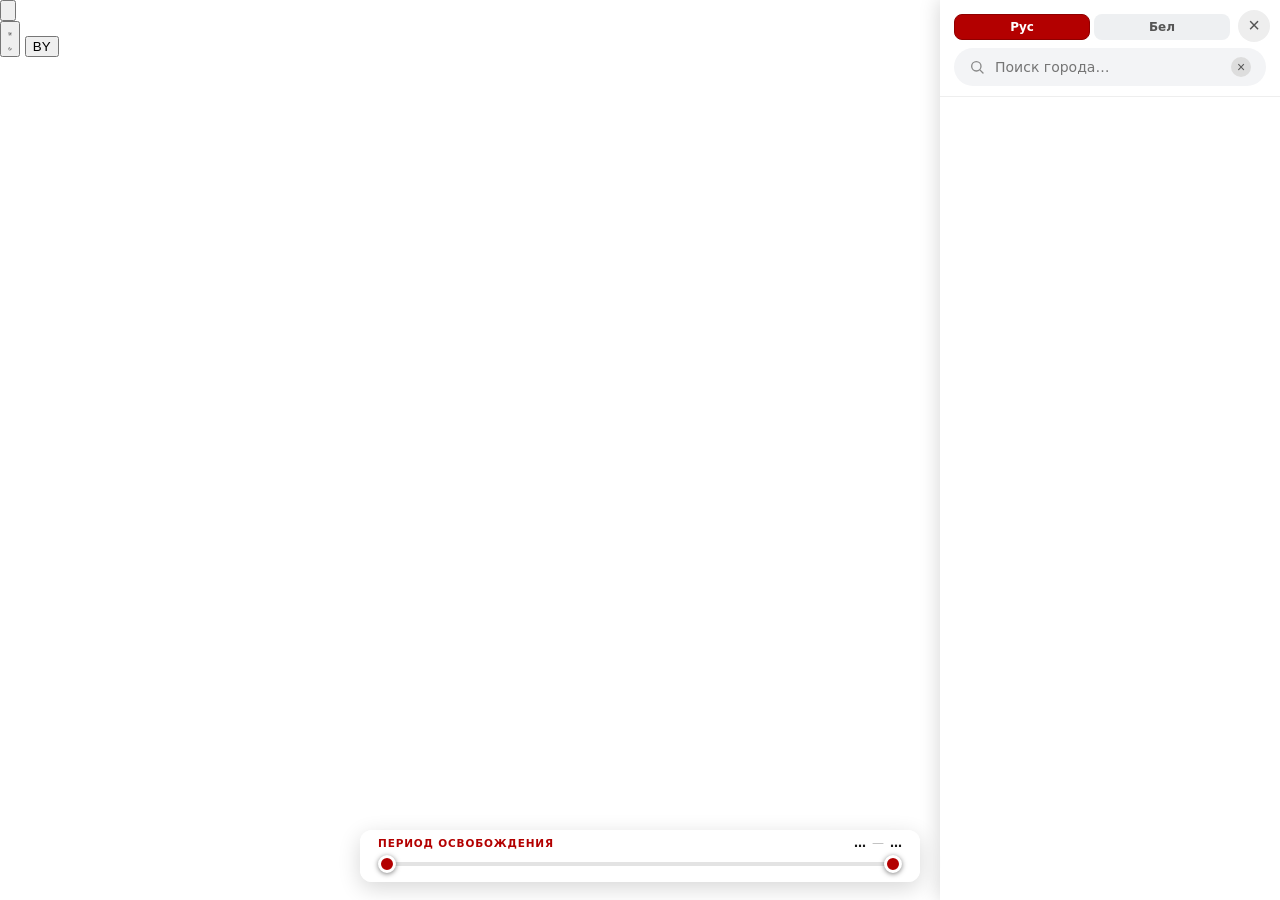
==== index.html @ 3b36a2c7 "Update index.html" ====
<!DOCTYPE html>
<html lang="ru" data-theme="light">
<head>
  <meta charset="UTF-8">
  <meta name="viewport" content="width=device-width, initial-scale=1.0, viewport-fit=cover">
  <title>Карта освобождения Беларуси 1943–1944</title>
  <link rel="icon" href="data:,">
  <link rel="stylesheet" href="https://unpkg.com/leaflet@1.9.4/dist/leaflet.css">
  <link rel="stylesheet" href="https://unpkg.com/leaflet.markercluster@1.5.3/dist/MarkerCluster.css">
  <link rel="stylesheet" href="https://unpkg.com/leaflet.markercluster@1.5.3/dist/MarkerCluster.Default.css">
  <link rel="stylesheet" href="style.css">
</head>
<body>
  <div id="map"></div>

  <div id="left-panel" class="left-panel">
    <button id="left-toggle" class="left-toggle" type="button" aria-label="Меню">
      <svg viewBox="0 0 24 24" fill="none" stroke="currentColor" stroke-width="2.2" stroke-linecap="round" stroke-linejoin="round"><polyline points="9 6 15 12 9 18"></polyline></svg>
    </button>
    <div class="left-body">
      <button id="theme-btn" class="left-btn" type="button" aria-label="Тема">
        <svg class="icon-sun" viewBox="0 0 24 24" fill="none" stroke="currentColor" stroke-width="2" stroke-linecap="round"><circle cx="12" cy="12" r="5"></circle><line x1="12" y1="1" x2="12" y2="3"></line><line x1="12" y1="21" x2="12" y2="23"></line><line x1="4.22" y1="4.22" x2="5.64" y2="5.64"></line><line x1="18.36" y1="18.36" x2="19.78" y2="19.78"></line><line x1="1" y1="12" x2="3" y2="12"></line><line x1="21" y1="12" x2="23" y2="12"></line><line x1="4.22" y1="19.78" x2="5.64" y2="18.36"></line><line x1="18.36" y1="5.64" x2="19.78" y2="4.22"></line></svg>
        <svg class="icon-moon" viewBox="0 0 24 24" fill="none" stroke="currentColor" stroke-width="2" stroke-linecap="round" stroke-linejoin="round"><path d="M21 12.79A9 9 0 1 1 11.21 3 7 7 0 0 0 21 12.79z"></path></svg>
      </button>
      <button id="lang-btn-left" class="left-btn lang-switch" type="button" data-lang="by">BY</button>
    </div>
  </div>

  <aside id="panel" class="panel">
    <div class="panel-head">
      <div class="search-box">
        <svg class="search-icon" viewBox="0 0 24 24" fill="none" stroke="currentColor" stroke-width="2" stroke-linecap="round">
          <circle cx="11" cy="11" r="7"></circle>
          <path d="M21 21l-4.3-4.3"></path>
        </svg>
        <input id="search" type="text" placeholder="Поиск города…" autocomplete="off" spellcheck="false">
        <button id="search-clear" class="search-clear" type="button" hidden>×</button>
      </div>
    </div>
    <div id="list-view" class="panel-view"></div>
    <div id="detail-view" class="panel-view" hidden></div>
  </aside>

  <div id="slider-bar" class="slider-bar">
    <div class="slider-head">
      <span class="slider-label">Период освобождения</span>
      <span class="slider-values">
        <b id="date-low">…</b><span class="sep">—</span><b id="date-high">…</b>
      </span>
    </div>
    <div class="range-wrap">
      <div class="range-track"><div id="range-fill" class="range-fill"></div></div>
      <input id="range-lo" type="range" min="0" max="1" step="1" value="0">
      <input id="range-hi" type="range" min="0" max="1" step="1" value="1">
    </div>
  </div>

  <div id="lightbox" class="lightbox" hidden>
    <button class="lightbox-nav lightbox-prev" id="lightbox-prev" type="button" aria-label="Предыдущая" hidden>‹</button>
    <button class="lightbox-nav lightbox-next" id="lightbox-next" type="button" aria-label="Следующая" hidden>›</button>
    <div class="lightbox-num" id="lightbox-num" hidden></div>
    <button class="lightbox-close" type="button" aria-label="Закрыть">×</button>
    <div class="lightbox-inner">
      <img id="lightbox-img" src="" alt="">
      <div id="lightbox-caption" class="lightbox-caption"></div>
    </div>
  </div>

  <script src="https://unpkg.com/leaflet@1.9.4/dist/leaflet.js"></script>
  <script src="https://unpkg.com/leaflet.markercluster@1.5.3/dist/leaflet.markercluster.js"></script>
  <script src="script.js"></script>
</body>
</html>
---- style.css ----
* { box-sizing: border-box; }
html, body {
  margin: 0; padding: 0; height: 100%;
  font-family: system-ui, -apple-system, "Segoe UI", Roboto, sans-serif;
  color: #1a1a1a;
}
#map { position: absolute; inset: 0; z-index: 1; }

.panel {
  position: absolute;
  top: 0; right: 0; bottom: 0;
  width: 340px;
  background: rgba(255, 255, 255, 0.95);
  backdrop-filter: blur(10px);
  -webkit-backdrop-filter: blur(10px);
  box-shadow: -2px 0 18px rgba(0, 0, 0, 0.15);
  z-index: 500;
  display: flex; flex-direction: column;
  transition: transform .28s ease;
}

.panel.closed { transform: translateX(100%); }

@media (max-width: 720px) {
  .panel { width: 88vw; }
  body.panel-open .panel { box-shadow: -8px 0 28px rgba(0, 0, 0, 0.35); }
}

.panel-head {
  position: relative;
  padding: 14px 14px 10px;
  border-bottom: 1px solid #eee;
}

.panel-close {
  display: flex;
  position: absolute;
  top: 10px;
  right: 10px;
  width: 32px; height: 32px;
  border-radius: 50%;
  border: none;
  background: #eee;
  color: #555;
  font-size: 20px;
  line-height: 1;
  cursor: pointer;
  align-items: center;
  justify-content: center;
  z-index: 20;
  padding: 0 0 2px 0;
}
.panel-close:hover { background: #ddd; }

.lang-row {
  display: flex;
  gap: 4px;
  margin-bottom: 8px;
  padding-right: 36px;
}
.lang-btn {
  flex: 1;
  padding: 6px 8px;
  font: 600 12px/1 system-ui, Arial, sans-serif;
  color: #555;
  background: #eef0f2;
  border: 1px solid transparent;
  border-radius: 8px;
  cursor: pointer;
  transition: background .15s, color .15s, border-color .15s;
}
.lang-btn:hover { background: #e2e5e8; }
.lang-btn.on {
  background: #b30000;
  color: #fff;
  border-color: #8f0000;
}

.search-box {
  display: flex; align-items: center; gap: 8px;
  background: #f3f4f6;
  border: 1px solid transparent;
  border-radius: 999px;
  padding: 8px 14px;
  transition: background .15s, border-color .15s, box-shadow .15s;
}
.search-box:focus-within {
  background: #fff;
  border-color: #b30000;
  box-shadow: 0 0 0 3px rgba(179, 0, 0, 0.12);
}
.search-icon { width: 16px; height: 16px; color: #888; flex: 0 0 auto; }
#search {
  flex: 1; min-width: 0;
  border: none; background: transparent; outline: none;
  font-size: 14px; color: #1a1a1a; font-family: inherit;
}
.search-clear {
  border: none; background: #ddd; color: #555;
  border-radius: 50%; width: 20px; height: 20px;
  font-size: 14px; line-height: 1; padding: 0;
  cursor: pointer;
  display: flex; align-items: center; justify-content: center;
}

.panel-view { flex: 1; overflow-y: auto; padding: 6px 0; }
.panel-view[hidden] { display: none; }
.panel-view::-webkit-scrollbar { width: 8px; }
.panel-view::-webkit-scrollbar-track { background: transparent; }
.panel-view::-webkit-scrollbar-thumb { background: #d2d2d2; border-radius: 4px; }
.panel-view::-webkit-scrollbar-thumb:hover { background: #b3b3b3; }

.city-item {
  display: flex; align-items: center; gap: 12px;
  padding: 10px 14px;
  cursor: pointer;
  border-left: 3px solid transparent;
  transition: background .15s, border-color .15s;
}
.city-item:hover { background: #f7f7f9; border-left-color: #b30000; }
.city-thumb {
  width: 54px; height: 54px; flex: 0 0 auto;
  border-radius: 8px;
  background: #eaeaea center/cover no-repeat;
  color: #aaa; font-size: 22px; font-weight: 700;
  display: flex; align-items: center; justify-content: center;
  overflow: hidden;
}
.city-thumb img { width: 100%; height: 100%; object-fit: cover; display: block; }
.city-info { flex: 1; min-width: 0; }
.city-name {
  font-weight: 600; font-size: 15px; color: #1a1a1a;
  white-space: nowrap; overflow: hidden; text-overflow: ellipsis;
}
.city-meta {
  font-size: 12.5px; color: #777; margin-top: 2px;
  white-space: nowrap; overflow: hidden; text-overflow: ellipsis;
}
.city-date { font-size: 12px; color: #b30000; font-weight: 600; margin-top: 3px; }
.empty-state { padding: 30px 20px; text-align: center; color: #888; font-size: 14px; }

.detail-back {
  display: inline-flex; align-items: center; gap: 4px;
  background: none; border: none;
  color: #b30000; font-size: 13.5px; font-weight: 600;
  padding: 10px 16px 4px; cursor: pointer; font-family: inherit;
}
.detail-back:hover { text-decoration: underline; }
.detail-body { padding: 6px 16px 24px; }
.detail-title { font-size: 22px; font-weight: 700; color: #b30000; margin: 6px 0 4px; }
.detail-date { font-size: 13.5px; color: #444; margin-bottom: 12px; }
.detail-section { margin-top: 14px; }
.detail-section h4 {
  font-size: 11px; letter-spacing: .08em; text-transform: uppercase;
  color: #b30000; margin: 0 0 6px; font-weight: 700;
}
.detail-section p { font-size: 14px; line-height: 1.55; margin: 0 0 8px; }
.detail-section ul { margin: 0; padding-left: 18px; font-size: 14px; line-height: 1.55; }
.detail-section ul li { margin-bottom: 4px; }

.monument { display: flex; gap: 10px; padding: 8px 0; border-top: 1px solid #eee; }
.monument:first-child { border-top: none; padding-top: 0; }
.monument-photo {
  width: 60px; height: 60px; flex: 0 0 auto;
  border-radius: 6px;
  background: #eee center/cover no-repeat;
  object-fit: cover;
  display: block;
}
.monument-text { flex: 1; font-size: 13.5px; line-height: 1.45; }
.monument-text b { display: block; font-weight: 600; }
.monument-text .note { color: #777; font-size: 12.5px; }

.detail-src a {
  display: block;
  color: #0b5ed7; text-decoration: none;
  font-size: 13px; padding: 4px 0;
  word-break: break-word;
}
.detail-src a:hover { text-decoration: underline; }
.detail-src a::before { content: "→ "; color: #b30000; font-weight: 700; }

.detail-photos {
  display: flex;
  gap: 6px;
  overflow-x: auto;
  padding: 4px 0;
  margin: 8px 0;
  scrollbar-width: thin;
}
.detail-photos::-webkit-scrollbar { height: 8px; }
.detail-photos::-webkit-scrollbar-thumb { background: #d2d2d2; border-radius: 4px; }
.detail-photos img {
  height: 140px;
  min-width: 100px;
  flex: 0 0 auto;
  object-fit: cover;
  border-radius: 8px;
  background: #eee;
  display: block;
  cursor: zoom-in;
  transition: opacity .15s, transform .15s;
}
.detail-photos img:hover { opacity: 0.9; transform: scale(1.02); }
.detail-photos img:only-child {
  width: 100%;
  height: auto;
  max-height: 240px;
  min-width: 0;
}

.monument-photos {
  display: flex;
  gap: 4px;
  flex: 0 0 auto;
  flex-wrap: wrap;
  max-width: 128px;
  align-content: flex-start;
}
.monument-photos img {
  width: 60px;
  height: 60px;
  object-fit: cover;
  border-radius: 6px;
  background: #eee;
  display: block;
  cursor: zoom-in;
  transition: opacity .15s, transform .15s;
}
.monument-photos img:hover { opacity: 0.85; transform: scale(1.04); }

.pin-holder { background: none !important; border: none !important; overflow: visible !important; }
.pin {
  width: 100%; height: 100%;
  border-radius: 50% 50% 50% 0;
  transform: rotate(-45deg);
  background: var(--pin, #b30000);
  border: 2px solid #fff;
  box-shadow: 0 2px 6px rgba(0, 0, 0, 0.45);
  position: relative;
  transition: opacity .3s;
  box-sizing: border-box;
}
.pin::after {
  content: "";
  position: absolute;
  inset: 5px;
  background: #fff;
  border-radius: 50%;
}
.pin-major {
  border-width: 3px;
  box-shadow: 0 0 0 2px #ffd700, 0 2px 8px rgba(0, 0, 0, 0.5);
}
.pin-major::after {
  inset: 4px;
  background: #ffd700;
  box-shadow: inset 0 0 0 1px rgba(0, 0, 0, 0.15);
}
.pin-capital {
  border-width: 3px;
  box-shadow: 0 0 0 3px #ffd700, 0 0 0 6px rgba(255, 215, 0, 0.35), 0 3px 10px rgba(0, 0, 0, 0.55);
}
.pin-capital::after {
  inset: 4px;
  background: #ffd700;
  box-shadow: inset 0 0 0 1px rgba(0, 0, 0, 0.2);
}

@keyframes pinring {
  0% {
    transform: scale(0.5);
    opacity: 1;
    border-width: 5px;
  }
  60% {
    opacity: 0.8;
    border-width: 4px;
  }
  100% {
    transform: scale(2.2);
    opacity: 0;
    border-width: 2px;
  }
}

.pin.pulse {
  z-index: 1000;
  filter: drop-shadow(0 0 4px rgba(255, 255, 255, 0.95));
}

.pin.pulse::before {
  content: "";
  position: absolute;
  inset: -6px;
  border: 5px solid #ffffff;
  border-radius: 50%;
  pointer-events: none;
  animation: pinring 900ms ease-out 1 forwards;
  box-shadow: 0 0 10px rgba(255, 255, 255, 0.8);
  will-change: transform, opacity, border-width;
}

.cluster-wrap { background: none !important; border: none !important; }
.cluster-inner {
  color: #fff;
  border-radius: 50%;
  border: 3px solid #fff;
  text-align: center;
  font-weight: 700;
  font-size: 13px;
  box-shadow: 0 2px 10px rgba(0, 0, 0, 0.35);
  transition: background .25s, opacity .25s;
}

.slider-bar {
  position: absolute;
  left: 50%;
  bottom: 18px;
  transform: translateX(-50%);
  width: min(560px, calc(100% - 400px));
  background: rgba(255, 255, 255, 0.96);
  backdrop-filter: blur(10px);
  -webkit-backdrop-filter: blur(10px);
  border-radius: 12px;
  box-shadow: 0 6px 22px rgba(0, 0, 0, 0.16);
  padding: 6px 18px 8px;
  z-index: 500;
}
@media (max-width: 960px) {
  .slider-bar { left: 16px; right: calc(88vw + 16px); transform: none; width: auto; }
}
@media (max-width: 720px) {
  .slider-bar { right: 16px; left: 16px; bottom: 10px; }
}
.slider-head {
  display: flex; justify-content: space-between; align-items: baseline;
  margin-bottom: 2px; font-size: 12px; color: #666;
}
.slider-label {
  text-transform: uppercase; letter-spacing: .08em;
  font-weight: 700; font-size: 10.5px; color: #b30000;
}
.slider-values b { color: #1a1a1a; font-weight: 600; }
.slider-values .sep { margin: 0 6px; color: #bbb; }

.range-wrap { position: relative; height: 20px; margin-top: 4px; }
.range-track {
  position: absolute;
  top: 50%; left: 0; right: 0;
  height: 4px; background: #e3e3e3; border-radius: 2px;
  transform: translateY(-50%); pointer-events: none;
}
.range-fill {
  position: absolute; top: 0; height: 100%;
  background: linear-gradient(90deg, #ff9b28, #b30000);
  border-radius: 2px;
}
.range-wrap input[type=range] {
  position: absolute; top: 0; left: 0;
  width: 100%; height: 20px; margin: 0; padding: 0;
  background: none;
  -webkit-appearance: none; appearance: none; outline: none;
  pointer-events: none;
}
.range-wrap input[type=range]::-webkit-slider-runnable-track {
  background: transparent; border: none; height: 20px;
}
.range-wrap input[type=range]::-moz-range-track {
  background: transparent; border: none; height: 20px;
}
.range-wrap input[type=range]::-webkit-slider-thumb {
  -webkit-appearance: none; appearance: none;
  width: 18px; height: 18px; border-radius: 50%;
  background: #b30000; border: 3px solid #fff;
  box-shadow: 0 1px 5px rgba(0, 0, 0, 0.5);
  cursor: grab; pointer-events: auto; margin-top: 1px;
}
.range-wrap input[type=range]::-moz-range-thumb {
  width: 18px; height: 18px; border-radius: 50%;
  background: #b30000; border: 3px solid #fff;
  box-shadow: 0 1px 5px rgba(0, 0, 0, 0.5);
  cursor: grab; pointer-events: auto; box-sizing: border-box;
}
.range-wrap input[type=range]::-webkit-slider-thumb:active { cursor: grabbing; }
.range-wrap input[type=range]::-moz-range-thumb:active { cursor: grabbing; }
#range-lo { z-index: 3; }
#range-hi { z-index: 4; }

.leaflet-popup-content-wrapper { border-radius: 10px; }
.leaflet-popup-content {
  margin: 14px 16px;
  width: 320px !important;
  font-size: 14px; line-height: 1.5; color: #1a1a1a;
}
.popup-title { font-size: 18px; font-weight: 700; color: #b30000; margin: 0 0 2px; }
.popup-date { font-size: 14px; font-weight: 600; color: #333; margin-bottom: 10px; }
.popup-desc { margin: 8px 0; font-size: 14.5px; }
.popup-memory {
  margin: 12px 0 4px; padding: 10px 12px;
  background: #fff5f5; border-left: 4px solid #b30000;
  border-radius: 6px; font-size: 14px;
}
.popup-memory::before {
  content: attr(data-label);
  display: block; font-size: 11px;
  letter-spacing: .08em; text-transform: uppercase;
  color: #b30000; font-weight: 700; margin-bottom: 4px;
}
.popup-src { margin-top: 10px; padding-top: 8px; border-top: 1px solid #eee; font-size: 13px; }
.popup-src a {
  display: block; color: #0b5ed7; text-decoration: none;
  padding: 3px 0; word-break: break-word;
}
.popup-src a:hover { text-decoration: underline; }
.popup-src a::before { content: "→ "; color: #b30000; font-weight: 700; }

.popup-photos {
  display: flex; gap: 4px;
  overflow-x: auto; padding: 4px 0; margin: 8px 0;
  scrollbar-width: thin;
}
.popup-photos::-webkit-scrollbar { height: 6px; }
.popup-photos::-webkit-scrollbar-thumb { background: #d2d2d2; border-radius: 3px; }
.popup-photos img {
  height: 100px; min-width: 80px; flex: 0 0 auto;
  object-fit: cover; border-radius: 6px;
  background: #eee; display: block; cursor: zoom-in;
  transition: opacity .15s;
}
.popup-photos img:hover { opacity: 0.9; }
.popup-photos img:only-child {
  width: 100%; height: auto;
  max-height: 170px; min-width: 0;
}

.popup-more {
  display: block; width: 100%;
  margin-top: 12px; padding: 9px 14px;
  background: #b30000; color: #fff;
  border: none; border-radius: 6px;
  font-size: 13.5px; font-weight: 600;
  cursor: pointer; font-family: inherit;
  transition: background .15s;
}
.popup-more:hover { background: #8f0000; }

.lightbox-img { cursor: zoom-in; transition: opacity .15s; }
.lightbox-img:hover { opacity: 0.9; }

.lightbox {
  position: fixed; inset: 0;
  background: rgba(0, 0, 0, 0.92);
  z-index: 10000;
  display: flex; align-items: center; justify-content: center;
  padding: calc(58px + env(safe-area-inset-top, 0px)) 16px 20px;
}
.lightbox[hidden] { display: none; }
.lightbox-inner {
  max-width: min(1100px, 100%);
  max-height: 100%;
  display: flex; flex-direction: column;
  align-items: center; gap: 10px; min-height: 0;
}
#lightbox-img {
  max-width: 100%;
  max-height: calc(100vh - 160px);
  object-fit: contain; border-radius: 6px;
  box-shadow: 0 12px 48px rgba(0, 0, 0, 0.7);
  background: #111; display: block;
}
.lightbox-caption {
  color: #fff; font-size: 14.5px; line-height: 1.4;
  text-align: center; max-width: 780px;
  padding: 0 10px;
  text-shadow: 0 1px 4px rgba(0, 0, 0, 0.8);
}
.lightbox-close {
  position: fixed;
  top: calc(10px + env(safe-area-inset-top, 0px));
  right: calc(10px + env(safe-area-inset-right, 0px));
  width: 44px; height: 44px; border-radius: 50%;
  border: none;
  background: rgba(255, 255, 255, 0.94);
  color: #b30000; font-size: 26px; font-weight: 700; line-height: 1;
  cursor: pointer;
  display: flex; align-items: center; justify-content: center;
  box-shadow: 0 2px 12px rgba(0, 0, 0, 0.5);
  z-index: 10001;
  padding: 0 0 3px 0;
  font-family: inherit;
  transition: background .15s, transform .15s;
}
.lightbox-close:hover { background: #fff; transform: scale(1.05); }
.lightbox-close:active { transform: scale(0.96); }

.lightbox-nav {
  position: fixed;
  top: 50%;
  transform: translateY(-50%);
  width: 54px;
  height: 54px;
  border-radius: 50%;
  border: none;
  background: rgba(255, 255, 255, 0.85);
  color: #b30000;
  font-size: 26px;
  font-weight: 700;
  line-height: 1;
  cursor: pointer;
  display: flex;
  align-items: center;
  justify-content: center;
  box-shadow: 0 2px 12px rgba(0, 0, 0, 0.5);
  z-index: 10001;
  padding: 0 0 3px 0;
  font-family: inherit;
  transition: background .15s, transform .15s;
}
.lightbox-nav:hover { background: #fff; }
.lightbox-nav:active { transform: translateY(-50%) scale(0.96); }
.lightbox-nav[hidden] { display: none; }
.lightbox-prev { left: calc(12px + env(safe-area-inset-left, 0px)); }
.lightbox-next { right: calc(12px + env(safe-area-inset-right, 0px)); }

.lightbox-num {
  position: fixed;
  top: calc(16px + env(safe-area-inset-top, 0px));
  left: 50%;
  transform: translateX(-50%);
  background: rgba(0, 0, 0, 0.6);
  color: #fff;
  font-size: 13px;
  font-weight: 600;
  padding: 6px 12px;
  border-radius: 999px;
  z-index: 10001;
  letter-spacing: .04em;
}
.lightbox-num[hidden] { display: none; }

#fab {
  display: flex;
  position: fixed;
  top: calc(12px + env(safe-area-inset-top, 0px));
  right: calc(12px + env(safe-area-inset-right, 0px));
  width: 46px;
  height: 46px;
  border-radius: 50%;
  border: none;
  background: rgba(255, 255, 255, 0.96);
  color: #b30000;
  font-size: 20px;
  font-weight: 700;
  line-height: 1;
  cursor: pointer;
  align-items: center;
  justify-content: center;
  box-shadow: 0 3px 14px rgba(0, 0, 0, 0.35);
  z-index: 900;
  padding: 0;
  transition: background .15s, color .15s, transform .15s;
}
#fab:hover { transform: scale(1.05); }
body.panel-open #fab { display: none; }

@media (max-width: 720px) {
  .lightbox { padding: calc(56px + env(safe-area-inset-top, 0px)) 10px 14px; }
  #lightbox-img { max-height: calc(100vh - 150px); border-radius: 4px; }
  .lightbox-caption { font-size: 13.5px; }
  .lightbox-close { width: 40px; height: 40px; font-size: 24px; }
  .lightbox-nav { width: 44px; height: 44px; font-size: 22px; }
  .lightbox-prev { left: 6px; }
  .lightbox-next { right: 6px; }
}
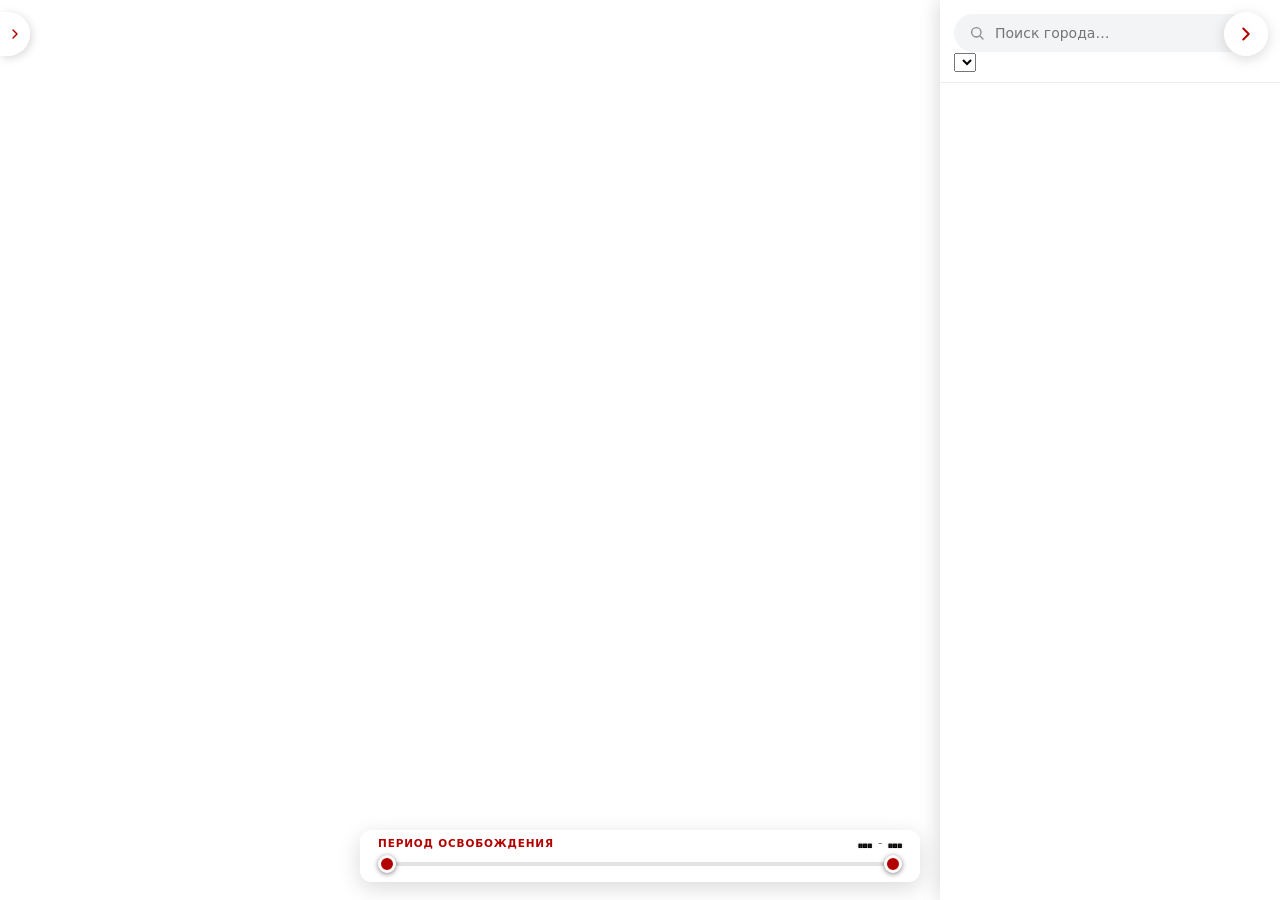
==== commit 88daede7: "Update index.html" ====
--- a/index.html
+++ b/index.html
@@ -2,7 +2,7 @@
 <html lang="ru" data-theme="light">
 <head>
   <meta charset="UTF-8">
-  <meta name="viewport" content="width=device-width, initial-scale=1.0, viewport-fit=cover">
+  <meta name="viewport" content="width=device-width, initial-scale=1.0, maximum-scale=1.0, viewport-fit=cover">
   <title>Карта освобождения Беларуси 1943–1944</title>
   <link rel="icon" href="data:,">
   <link rel="stylesheet" href="https://unpkg.com/leaflet@1.9.4/dist/leaflet.css">
@@ -33,8 +33,13 @@
           <circle cx="11" cy="11" r="7"></circle>
           <path d="M21 21l-4.3-4.3"></path>
         </svg>
-        <input id="search" type="text" placeholder="Поиск города…" autocomplete="off" spellcheck="false">
-        <button id="search-clear" class="search-clear" type="button" hidden>×</button>
+        <input id="search" type="text" placeholder="Поиск города..." autocomplete="off" spellcheck="false">
+        <button id="search-clear" class="search-clear" type="button" hidden aria-label="Очистить">
+          <svg viewBox="0 0 24 24" fill="none" stroke="currentColor" stroke-width="2.5" stroke-linecap="round"><line x1="6" y1="6" x2="18" y2="18"></line><line x1="18" y1="6" x2="6" y2="18"></line></svg>
+        </button>
+      </div>
+      <div class="sort-row">
+        <select id="sort-select" class="sort-select" aria-label="Сортировка"></select>
       </div>
     </div>
     <div id="list-view" class="panel-view"></div>
@@ -45,7 +50,7 @@
     <div class="slider-head">
       <span class="slider-label">Период освобождения</span>
       <span class="slider-values">
-        <b id="date-low">…</b><span class="sep">—</span><b id="date-high">…</b>
+        <b id="date-low">...</b><span class="sep">-</span><b id="date-high">...</b>
       </span>
     </div>
     <div class="range-wrap">
@@ -56,10 +61,16 @@
   </div>
 
   <div id="lightbox" class="lightbox" hidden>
-    <button class="lightbox-nav lightbox-prev" id="lightbox-prev" type="button" aria-label="Предыдущая" hidden>‹</button>
-    <button class="lightbox-nav lightbox-next" id="lightbox-next" type="button" aria-label="Следующая" hidden>›</button>
+    <button class="lightbox-nav lightbox-prev" id="lightbox-prev" type="button" aria-label="Предыдущая" hidden>
+      <svg viewBox="0 0 24 24" fill="none" stroke="currentColor" stroke-width="2.5" stroke-linecap="round" stroke-linejoin="round"><polyline points="15 6 9 12 15 18"></polyline></svg>
+    </button>
+    <button class="lightbox-nav lightbox-next" id="lightbox-next" type="button" aria-label="Следующая" hidden>
+      <svg viewBox="0 0 24 24" fill="none" stroke="currentColor" stroke-width="2.5" stroke-linecap="round" stroke-linejoin="round"><polyline points="9 6 15 12 9 18"></polyline></svg>
+    </button>
     <div class="lightbox-num" id="lightbox-num" hidden></div>
-    <button class="lightbox-close" type="button" aria-label="Закрыть">×</button>
+    <button class="lightbox-close" type="button" aria-label="Закрыть">
+      <svg viewBox="0 0 24 24" fill="none" stroke="currentColor" stroke-width="2.5" stroke-linecap="round"><line x1="6" y1="6" x2="18" y2="18"></line><line x1="18" y1="6" x2="6" y2="18"></line></svg>
+    </button>
     <div class="lightbox-inner">
       <img id="lightbox-img" src="" alt="">
       <div id="lightbox-caption" class="lightbox-caption"></div>
--- a/style.css
+++ b/style.css
@@ -1,102 +1,143 @@
+:root {
+  --bg: #ffffff;
+  --text: #1a1a1a;
+  --panel-bg: rgba(255, 255, 255, 0.95);
+  --panel-border: #eeeeee;
+  --search-bg: #f3f4f6;
+  --search-bg-focus: #ffffff;
+  --red: #b30000;
+  --red-hover: #8f0000;
+  --sub: #777777;
+  --sub2: #888888;
+  --sub3: #555555;
+  --hover-bg: #f7f7f9;
+  --empty-bg: #eaeaea;
+  --empty-col: #aaaaaa;
+  --input-text: #1a1a1a;
+  --shadow: rgba(0, 0, 0, 0.15);
+  --outline: #000000;
+  --lang-bg: #eef0f2;
+  --lang-bg-hover: #e2e5e8;
+  --close-bg: #eeeeee;
+  --close-bg-hover: #dddddd;
+  --close-col: #555555;
+  --track-bg: #e3e3e3;
+  --section-line: #eeeeee;
+  --src: #0b5ed7;
+  --mem-bg: #fff5f5;
+  --sv-bg: rgba(255, 255, 255, 0.96);
+}
+[data-theme="dark"] {
+  --bg: #121212;
+  --text: #e8e8e8;
+  --panel-bg: rgba(24, 24, 24, 0.95);
+  --panel-border: #2a2a2a;
+  --search-bg: #1e1e1e;
+  --search-bg-focus: #2a2a2a;
+  --red: #e03a3a;
+  --red-hover: #ff5252;
+  --sub: #999999;
+  --sub2: #888888;
+  --sub3: #aaaaaa;
+  --hover-bg: #1e1e1e;
+  --empty-bg: #2a2a2a;
+  --empty-col: #666666;
+  --input-text: #e8e8e8;
+  --shadow: rgba(0, 0, 0, 0.6);
+  --outline: #ffffff;
+  --lang-bg: #2a2a2a;
+  --lang-bg-hover: #333333;
+  --close-bg: #2a2a2a;
+  --close-bg-hover: #333333;
+  --close-col: #cccccc;
+  --track-bg: #333333;
+  --section-line: #2a2a2a;
+  --src: #5c9eff;
+  --mem-bg: #2a1414;
+  --sv-bg: rgba(24, 24, 24, 0.96);
+}
+
 * { box-sizing: border-box; }
+
 html, body {
-  margin: 0; padding: 0; height: 100%;
+  margin: 0; padding: 0;
+  height: 100%;
+  overflow: hidden;
   font-family: system-ui, -apple-system, "Segoe UI", Roboto, sans-serif;
-  color: #1a1a1a;
-}
-#map { position: absolute; inset: 0; z-index: 1; }
+  color: var(--text);
+  background: var(--bg);
+  transition: background-color 0.3s, color 0.3s;
+}
+
+#map { position: absolute; inset: 0; z-index: 1; background: var(--bg); }
+
+.leaflet-container { background: var(--bg); }
+
+[data-theme="dark"] .leaflet-tile-pane {
+  filter: invert(1) hue-rotate(180deg) brightness(0.85) contrast(0.9);
+}
+[data-theme="dark"] .leaflet-control-attribution {
+  background: rgba(24, 24, 24, 0.8);
+  color: #aaaaaa;
+}
+[data-theme="dark"] .leaflet-control-attribution a { color: #5c9eff; }
+[data-theme="dark"] .leaflet-bar a {
+  background: #2a2a2a;
+  color: #e8e8e8;
+  border-bottom-color: #444444;
+}
+[data-theme="dark"] .leaflet-bar a:hover { background: #333333; }
 
 .panel {
   position: absolute;
   top: 0; right: 0; bottom: 0;
   width: 340px;
-  background: rgba(255, 255, 255, 0.95);
+  background: var(--panel-bg);
   backdrop-filter: blur(10px);
   -webkit-backdrop-filter: blur(10px);
-  box-shadow: -2px 0 18px rgba(0, 0, 0, 0.15);
+  box-shadow: -2px 0 18px var(--shadow);
   z-index: 500;
   display: flex; flex-direction: column;
-  transition: transform .28s ease;
-}
-
+  transition: transform .28s ease, background-color 0.3s;
+}
 .panel.closed { transform: translateX(100%); }
 
 @media (max-width: 720px) {
   .panel { width: 88vw; }
-  body.panel-open .panel { box-shadow: -8px 0 28px rgba(0, 0, 0, 0.35); }
+  body.panel-open .panel { box-shadow: -8px 0 28px var(--shadow); }
 }
 
 .panel-head {
   position: relative;
   padding: 14px 14px 10px;
-  border-bottom: 1px solid #eee;
-}
-
-.panel-close {
-  display: flex;
-  position: absolute;
-  top: 10px;
-  right: 10px;
-  width: 32px; height: 32px;
-  border-radius: 50%;
-  border: none;
-  background: #eee;
-  color: #555;
-  font-size: 20px;
-  line-height: 1;
-  cursor: pointer;
-  align-items: center;
-  justify-content: center;
-  z-index: 20;
-  padding: 0 0 2px 0;
-}
-.panel-close:hover { background: #ddd; }
-
-.lang-row {
-  display: flex;
-  gap: 4px;
-  margin-bottom: 8px;
-  padding-right: 36px;
-}
-.lang-btn {
-  flex: 1;
-  padding: 6px 8px;
-  font: 600 12px/1 system-ui, Arial, sans-serif;
-  color: #555;
-  background: #eef0f2;
-  border: 1px solid transparent;
-  border-radius: 8px;
-  cursor: pointer;
-  transition: background .15s, color .15s, border-color .15s;
-}
-.lang-btn:hover { background: #e2e5e8; }
-.lang-btn.on {
-  background: #b30000;
-  color: #fff;
-  border-color: #8f0000;
+  border-bottom: 1px solid var(--panel-border);
+  transition: border-color 0.3s;
 }
 
 .search-box {
   display: flex; align-items: center; gap: 8px;
-  background: #f3f4f6;
+  background: var(--search-bg);
   border: 1px solid transparent;
   border-radius: 999px;
   padding: 8px 14px;
-  transition: background .15s, border-color .15s, box-shadow .15s;
+  transition: background-color .15s, border-color .15s, box-shadow .15s;
 }
 .search-box:focus-within {
-  background: #fff;
-  border-color: #b30000;
+  background: var(--search-bg-focus);
+  border-color: var(--red);
   box-shadow: 0 0 0 3px rgba(179, 0, 0, 0.12);
 }
-.search-icon { width: 16px; height: 16px; color: #888; flex: 0 0 auto; }
+[data-theme="dark"] .search-box:focus-within {
+  box-shadow: 0 0 0 3px rgba(224, 58, 58, 0.25);
+}
+.search-icon { width: 16px; height: 16px; color: var(--sub2); flex: 0 0 auto; }
 #search {
   flex: 1; min-width: 0;
   border: none; background: transparent; outline: none;
-  font-size: 14px; color: #1a1a1a; font-family: inherit;
+  font-size: 14px; color: var(--text); font-family: inherit;
 }
 .search-clear {
-  border: none; background: #ddd; color: #555;
+  border: none; background: var(--close-bg); color: var(--close-col);
   border-radius: 50%; width: 20px; height: 20px;
   font-size: 14px; line-height: 1; padding: 0;
   cursor: pointer;
@@ -109,122 +150,140 @@
 .panel-view::-webkit-scrollbar-track { background: transparent; }
 .panel-view::-webkit-scrollbar-thumb { background: #d2d2d2; border-radius: 4px; }
 .panel-view::-webkit-scrollbar-thumb:hover { background: #b3b3b3; }
+[data-theme="dark"] .panel-view::-webkit-scrollbar-thumb { background: #444444; }
+[data-theme="dark"] .panel-view::-webkit-scrollbar-thumb:hover { background: #666666; }
 
 .city-item {
   display: flex; align-items: center; gap: 12px;
   padding: 10px 14px;
   cursor: pointer;
   border-left: 3px solid transparent;
-  transition: background .15s, border-color .15s;
-}
-.city-item:hover { background: #f7f7f9; border-left-color: #b30000; }
+  transition: background-color .15s, border-color .15s;
+}
+.city-item:hover { background: var(--hover-bg); border-left-color: var(--red); }
 .city-thumb {
   width: 54px; height: 54px; flex: 0 0 auto;
   border-radius: 8px;
-  background: #eaeaea center/cover no-repeat;
-  color: #aaa; font-size: 22px; font-weight: 700;
+  background: var(--empty-bg) center/cover no-repeat;
+  color: var(--empty-col); font-size: 22px; font-weight: 700;
   display: flex; align-items: center; justify-content: center;
   overflow: hidden;
+  transition: background-color 0.3s;
 }
 .city-thumb img { width: 100%; height: 100%; object-fit: cover; display: block; }
+.city-thumb svg.noimg { width: 26px; height: 26px; color: var(--empty-col); }
 .city-info { flex: 1; min-width: 0; }
 .city-name {
-  font-weight: 600; font-size: 15px; color: #1a1a1a;
+  font-weight: 600; font-size: 15px; color: var(--text);
   white-space: nowrap; overflow: hidden; text-overflow: ellipsis;
 }
 .city-meta {
-  font-size: 12.5px; color: #777; margin-top: 2px;
+  font-size: 12.5px; color: var(--sub); margin-top: 2px;
   white-space: nowrap; overflow: hidden; text-overflow: ellipsis;
 }
-.city-date { font-size: 12px; color: #b30000; font-weight: 600; margin-top: 3px; }
-.empty-state { padding: 30px 20px; text-align: center; color: #888; font-size: 14px; }
-
+.city-date { font-size: 12px; color: var(--red); font-weight: 600; margin-top: 3px; }
+.empty-state { padding: 30px 20px; text-align: center; color: var(--sub2); font-size: 14px; }
+
+.detail-head {
+  display: flex;
+  align-items: center;
+  justify-content: space-between;
+  padding: 12px 14px 6px;
+  gap: 8px;
+}
 .detail-back {
   display: inline-flex; align-items: center; gap: 4px;
-  background: none; border: none;
-  color: #b30000; font-size: 13.5px; font-weight: 600;
-  padding: 10px 16px 4px; cursor: pointer; font-family: inherit;
-}
-.detail-back:hover { text-decoration: underline; }
+  background: var(--red); color: #ffffff;
+  border: none; border-radius: 8px;
+  font-size: 13px; font-weight: 600;
+  padding: 8px 14px; cursor: pointer; font-family: inherit;
+  transition: background-color .15s, transform .12s;
+}
+.detail-back:hover { background: var(--red-hover); }
+.detail-back:active { transform: scale(0.97); }
+.detail-lang {
+  width: 38px; height: 38px; flex: 0 0 auto;
+  border-radius: 50%;
+  border: none;
+  background: var(--lang-bg);
+  color: var(--text);
+  font: 700 12px/1 system-ui, Arial, sans-serif;
+  cursor: pointer;
+  transition: background-color .15s, transform .12s;
+}
+.detail-lang:hover { background: var(--lang-bg-hover); }
+.detail-lang:active { transform: scale(0.95); }
+
 .detail-body { padding: 6px 16px 24px; }
-.detail-title { font-size: 22px; font-weight: 700; color: #b30000; margin: 6px 0 4px; }
-.detail-date { font-size: 13.5px; color: #444; margin-bottom: 12px; }
+.detail-title { font-size: 22px; font-weight: 700; color: var(--red); margin: 6px 0 4px; }
+.detail-date { font-size: 13.5px; color: var(--sub3); margin-bottom: 12px; }
 .detail-section { margin-top: 14px; }
 .detail-section h4 {
   font-size: 11px; letter-spacing: .08em; text-transform: uppercase;
-  color: #b30000; margin: 0 0 6px; font-weight: 700;
+  color: var(--red); margin: 0 0 6px; font-weight: 700;
 }
 .detail-section p { font-size: 14px; line-height: 1.55; margin: 0 0 8px; }
 .detail-section ul { margin: 0; padding-left: 18px; font-size: 14px; line-height: 1.55; }
 .detail-section ul li { margin-bottom: 4px; }
 
-.monument { display: flex; gap: 10px; padding: 8px 0; border-top: 1px solid #eee; }
+.detail-memory h4 { color: var(--sec-color, var(--red)); }
+
+.monument { display: flex; gap: 10px; padding: 8px 0; border-top: 1px solid var(--section-line); }
 .monument:first-child { border-top: none; padding-top: 0; }
 .monument-photo {
   width: 60px; height: 60px; flex: 0 0 auto;
   border-radius: 6px;
-  background: #eee center/cover no-repeat;
-  object-fit: cover;
-  display: block;
-}
+  background: var(--empty-bg) center/cover no-repeat;
+  display: flex; align-items: center; justify-content: center;
+  color: var(--empty-col);
+  transition: background-color 0.3s;
+}
+.monument-photo svg.noimg { width: 26px; height: 26px; }
 .monument-text { flex: 1; font-size: 13.5px; line-height: 1.45; }
 .monument-text b { display: block; font-weight: 600; }
-.monument-text .note { color: #777; font-size: 12.5px; }
+.monument-text .note { color: var(--sub); font-size: 12.5px; }
 
 .detail-src a {
   display: block;
-  color: #0b5ed7; text-decoration: none;
+  color: var(--src); text-decoration: none;
   font-size: 13px; padding: 4px 0;
   word-break: break-word;
 }
 .detail-src a:hover { text-decoration: underline; }
-.detail-src a::before { content: "→ "; color: #b30000; font-weight: 700; }
+.detail-src a::before { content: "→ "; color: var(--red); font-weight: 700; }
 
 .detail-photos {
-  display: flex;
-  gap: 6px;
+  display: flex; gap: 6px;
   overflow-x: auto;
-  padding: 4px 0;
-  margin: 8px 0;
+  padding: 4px 0; margin: 8px 0;
   scrollbar-width: thin;
 }
 .detail-photos::-webkit-scrollbar { height: 8px; }
 .detail-photos::-webkit-scrollbar-thumb { background: #d2d2d2; border-radius: 4px; }
+[data-theme="dark"] .detail-photos::-webkit-scrollbar-thumb { background: #444444; }
 .detail-photos img {
-  height: 140px;
-  min-width: 100px;
+  height: 140px; min-width: 100px;
   flex: 0 0 auto;
-  object-fit: cover;
-  border-radius: 8px;
-  background: #eee;
-  display: block;
-  cursor: zoom-in;
+  object-fit: cover; border-radius: 8px;
+  background: var(--empty-bg); display: block; cursor: zoom-in;
   transition: opacity .15s, transform .15s;
 }
 .detail-photos img:hover { opacity: 0.9; transform: scale(1.02); }
 .detail-photos img:only-child {
-  width: 100%;
-  height: auto;
-  max-height: 240px;
-  min-width: 0;
+  width: 100%; height: auto;
+  max-height: 240px; min-width: 0;
 }
 
 .monument-photos {
-  display: flex;
-  gap: 4px;
-  flex: 0 0 auto;
-  flex-wrap: wrap;
+  display: flex; gap: 4px;
+  flex: 0 0 auto; flex-wrap: wrap;
   max-width: 128px;
   align-content: flex-start;
 }
 .monument-photos img {
-  width: 60px;
-  height: 60px;
-  object-fit: cover;
-  border-radius: 6px;
-  background: #eee;
-  display: block;
-  cursor: zoom-in;
+  width: 60px; height: 60px;
+  object-fit: cover; border-radius: 6px;
+  background: var(--empty-bg); display: block; cursor: zoom-in;
   transition: opacity .15s, transform .15s;
 }
 .monument-photos img:hover { opacity: 0.85; transform: scale(1.04); }
@@ -235,7 +294,7 @@
   border-radius: 50% 50% 50% 0;
   transform: rotate(-45deg);
   background: var(--pin, #b30000);
-  border: 2px solid #fff;
+  border: 2px solid #ffffff;
   box-shadow: 0 2px 6px rgba(0, 0, 0, 0.45);
   position: relative;
   transition: opacity .3s;
@@ -245,7 +304,7 @@
   content: "";
   position: absolute;
   inset: 5px;
-  background: #fff;
+  background: #ffffff;
   border-radius: 50%;
 }
 .pin-major {
@@ -268,27 +327,14 @@
 }
 
 @keyframes pinring {
-  0% {
-    transform: scale(0.5);
-    opacity: 1;
-    border-width: 5px;
-  }
-  60% {
-    opacity: 0.8;
-    border-width: 4px;
-  }
-  100% {
-    transform: scale(2.2);
-    opacity: 0;
-    border-width: 2px;
-  }
-}
-
+  0% { transform: scale(0.5); opacity: 1; border-width: 5px; }
+  60% { opacity: 0.8; border-width: 4px; }
+  100% { transform: scale(2.2); opacity: 0; border-width: 2px; }
+}
 .pin.pulse {
   z-index: 1000;
   filter: drop-shadow(0 0 4px rgba(255, 255, 255, 0.95));
 }
-
 .pin.pulse::before {
   content: "";
   position: absolute;
@@ -303,9 +349,9 @@
 
 .cluster-wrap { background: none !important; border: none !important; }
 .cluster-inner {
-  color: #fff;
+  color: #ffffff;
   border-radius: 50%;
-  border: 3px solid #fff;
+  border: 3px solid #ffffff;
   text-align: center;
   font-weight: 700;
   font-size: 13px;
@@ -319,37 +365,51 @@
   bottom: 18px;
   transform: translateX(-50%);
   width: min(560px, calc(100% - 400px));
-  background: rgba(255, 255, 255, 0.96);
+  background: var(--sv-bg);
   backdrop-filter: blur(10px);
   -webkit-backdrop-filter: blur(10px);
   border-radius: 12px;
-  box-shadow: 0 6px 22px rgba(0, 0, 0, 0.16);
+  box-shadow: 0 6px 22px var(--shadow);
   padding: 6px 18px 8px;
   z-index: 500;
+  transition: background-color 0.3s, box-shadow 0.3s;
 }
 @media (max-width: 960px) {
-  .slider-bar { left: 16px; right: calc(88vw + 16px); transform: none; width: auto; }
+  .slider-bar { left: 16px; right: 16px; transform: none; width: auto; }
 }
 @media (max-width: 720px) {
-  .slider-bar { right: 16px; left: 16px; bottom: 10px; }
+  .slider-bar { bottom: 10px; }
 }
 .slider-head {
   display: flex; justify-content: space-between; align-items: baseline;
-  margin-bottom: 2px; font-size: 12px; color: #666;
+  margin-bottom: 2px; font-size: 12px; color: var(--sub);
+  gap: 8px;
 }
 .slider-label {
   text-transform: uppercase; letter-spacing: .08em;
-  font-weight: 700; font-size: 10.5px; color: #b30000;
-}
-.slider-values b { color: #1a1a1a; font-weight: 600; }
-.slider-values .sep { margin: 0 6px; color: #bbb; }
+  font-weight: 700; font-size: 10.5px; color: var(--red);
+  flex-shrink: 0;
+}
+.slider-values { text-align: right; }
+.slider-values b {
+  color: var(--text); font-weight: 700;
+  text-shadow:
+    -1px -1px 0 var(--outline),
+    1px -1px 0 var(--outline),
+    -1px 1px 0 var(--outline),
+    1px 1px 0 var(--outline),
+    0 0 3px var(--outline);
+  transition: color 0.3s;
+}
+.slider-values .sep { margin: 0 6px; color: var(--sub); }
 
 .range-wrap { position: relative; height: 20px; margin-top: 4px; }
 .range-track {
   position: absolute;
   top: 50%; left: 0; right: 0;
-  height: 4px; background: #e3e3e3; border-radius: 2px;
+  height: 4px; background: var(--track-bg); border-radius: 2px;
   transform: translateY(-50%); pointer-events: none;
+  transition: background-color 0.3s;
 }
 .range-fill {
   position: absolute; top: 0; height: 100%;
@@ -372,13 +432,16 @@
 .range-wrap input[type=range]::-webkit-slider-thumb {
   -webkit-appearance: none; appearance: none;
   width: 18px; height: 18px; border-radius: 50%;
-  background: #b30000; border: 3px solid #fff;
+  background: var(--thumb-color, #b30000);
+  border: 3px solid #ffffff;
   box-shadow: 0 1px 5px rgba(0, 0, 0, 0.5);
   cursor: grab; pointer-events: auto; margin-top: 1px;
+  transition: background-color 0.3s;
 }
 .range-wrap input[type=range]::-moz-range-thumb {
   width: 18px; height: 18px; border-radius: 50%;
-  background: #b30000; border: 3px solid #fff;
+  background: var(--thumb-color, #b30000);
+  border: 3px solid #ffffff;
   box-shadow: 0 1px 5px rgba(0, 0, 0, 0.5);
   cursor: grab; pointer-events: auto; box-sizing: border-box;
 }
@@ -387,33 +450,40 @@
 #range-lo { z-index: 3; }
 #range-hi { z-index: 4; }
 
-.leaflet-popup-content-wrapper { border-radius: 10px; }
+.leaflet-popup-content-wrapper {
+  border-radius: 10px;
+  background: var(--panel-bg);
+  color: var(--text);
+  transition: background-color 0.3s;
+}
+[data-theme="dark"] .leaflet-popup-tip { background: var(--panel-bg); }
 .leaflet-popup-content {
   margin: 14px 16px;
   width: 320px !important;
-  font-size: 14px; line-height: 1.5; color: #1a1a1a;
-}
-.popup-title { font-size: 18px; font-weight: 700; color: #b30000; margin: 0 0 2px; }
-.popup-date { font-size: 14px; font-weight: 600; color: #333; margin-bottom: 10px; }
+  font-size: 14px; line-height: 1.5; color: var(--text);
+}
+.popup-title { font-size: 18px; font-weight: 700; color: var(--red); margin: 0 0 2px; }
+.popup-date { font-size: 14px; font-weight: 600; color: var(--sub3); margin-bottom: 10px; }
 .popup-desc { margin: 8px 0; font-size: 14.5px; }
 .popup-memory {
   margin: 12px 0 4px; padding: 10px 12px;
-  background: #fff5f5; border-left: 4px solid #b30000;
+  background: var(--mem-bg); border-left: 4px solid var(--red);
   border-radius: 6px; font-size: 14px;
+  transition: background-color 0.3s;
 }
 .popup-memory::before {
   content: attr(data-label);
   display: block; font-size: 11px;
   letter-spacing: .08em; text-transform: uppercase;
-  color: #b30000; font-weight: 700; margin-bottom: 4px;
-}
-.popup-src { margin-top: 10px; padding-top: 8px; border-top: 1px solid #eee; font-size: 13px; }
+  color: var(--mem-color, var(--red)); font-weight: 700; margin-bottom: 4px;
+}
+.popup-src { margin-top: 10px; padding-top: 8px; border-top: 1px solid var(--section-line); font-size: 13px; }
 .popup-src a {
-  display: block; color: #0b5ed7; text-decoration: none;
+  display: block; color: var(--src); text-decoration: none;
   padding: 3px 0; word-break: break-word;
 }
 .popup-src a:hover { text-decoration: underline; }
-.popup-src a::before { content: "→ "; color: #b30000; font-weight: 700; }
+.popup-src a::before { content: "→ "; color: var(--red); font-weight: 700; }
 
 .popup-photos {
   display: flex; gap: 4px;
@@ -422,10 +492,11 @@
 }
 .popup-photos::-webkit-scrollbar { height: 6px; }
 .popup-photos::-webkit-scrollbar-thumb { background: #d2d2d2; border-radius: 3px; }
+[data-theme="dark"] .popup-photos::-webkit-scrollbar-thumb { background: #444444; }
 .popup-photos img {
   height: 100px; min-width: 80px; flex: 0 0 auto;
   object-fit: cover; border-radius: 6px;
-  background: #eee; display: block; cursor: zoom-in;
+  background: var(--empty-bg); display: block; cursor: zoom-in;
   transition: opacity .15s;
 }
 .popup-photos img:hover { opacity: 0.9; }
@@ -437,13 +508,13 @@
 .popup-more {
   display: block; width: 100%;
   margin-top: 12px; padding: 9px 14px;
-  background: #b30000; color: #fff;
+  background: var(--more-color, var(--red)); color: #ffffff;
   border: none; border-radius: 6px;
   font-size: 13.5px; font-weight: 600;
   cursor: pointer; font-family: inherit;
-  transition: background .15s;
-}
-.popup-more:hover { background: #8f0000; }
+  transition: filter .15s;
+}
+.popup-more:hover { filter: brightness(0.85); }
 
 .lightbox-img { cursor: zoom-in; transition: opacity .15s; }
 .lightbox-img:hover { opacity: 0.9; }
@@ -467,10 +538,10 @@
   max-height: calc(100vh - 160px);
   object-fit: contain; border-radius: 6px;
   box-shadow: 0 12px 48px rgba(0, 0, 0, 0.7);
-  background: #111; display: block;
+  background: #111111; display: block;
 }
 .lightbox-caption {
-  color: #fff; font-size: 14.5px; line-height: 1.4;
+  color: #ffffff; font-size: 14.5px; line-height: 1.4;
   text-align: center; max-width: 780px;
   padding: 0 10px;
   text-shadow: 0 1px 4px rgba(0, 0, 0, 0.8);
@@ -491,33 +562,27 @@
   font-family: inherit;
   transition: background .15s, transform .15s;
 }
-.lightbox-close:hover { background: #fff; transform: scale(1.05); }
+.lightbox-close:hover { background: #ffffff; transform: scale(1.05); }
 .lightbox-close:active { transform: scale(0.96); }
 
 .lightbox-nav {
   position: fixed;
   top: 50%;
   transform: translateY(-50%);
-  width: 54px;
-  height: 54px;
+  width: 54px; height: 54px;
   border-radius: 50%;
   border: none;
   background: rgba(255, 255, 255, 0.85);
-  color: #b30000;
-  font-size: 26px;
-  font-weight: 700;
-  line-height: 1;
+  color: #b30000; font-size: 26px; font-weight: 700; line-height: 1;
   cursor: pointer;
-  display: flex;
-  align-items: center;
-  justify-content: center;
+  display: flex; align-items: center; justify-content: center;
   box-shadow: 0 2px 12px rgba(0, 0, 0, 0.5);
   z-index: 10001;
   padding: 0 0 3px 0;
   font-family: inherit;
   transition: background .15s, transform .15s;
 }
-.lightbox-nav:hover { background: #fff; }
+.lightbox-nav:hover { background: #ffffff; }
 .lightbox-nav:active { transform: translateY(-50%) scale(0.96); }
 .lightbox-nav[hidden] { display: none; }
 .lightbox-prev { left: calc(12px + env(safe-area-inset-left, 0px)); }
@@ -529,9 +594,8 @@
   left: 50%;
   transform: translateX(-50%);
   background: rgba(0, 0, 0, 0.6);
-  color: #fff;
-  font-size: 13px;
-  font-weight: 600;
+  color: #ffffff;
+  font-size: 13px; font-weight: 600;
   padding: 6px 12px;
   border-radius: 999px;
   z-index: 10001;
@@ -544,25 +608,98 @@
   position: fixed;
   top: calc(12px + env(safe-area-inset-top, 0px));
   right: calc(12px + env(safe-area-inset-right, 0px));
-  width: 46px;
-  height: 46px;
+  width: 44px; height: 44px;
   border-radius: 50%;
   border: none;
-  background: rgba(255, 255, 255, 0.96);
-  color: #b30000;
-  font-size: 20px;
-  font-weight: 700;
-  line-height: 1;
+  background: var(--panel-bg);
+  color: var(--red);
   cursor: pointer;
   align-items: center;
   justify-content: center;
-  box-shadow: 0 3px 14px rgba(0, 0, 0, 0.35);
+  box-shadow: 0 3px 14px var(--shadow);
   z-index: 900;
   padding: 0;
-  transition: background .15s, color .15s, transform .15s;
+  backdrop-filter: blur(10px);
+  -webkit-backdrop-filter: blur(10px);
+  transition: transform .15s, background-color 0.3s;
+}
+#fab svg {
+  width: 22px; height: 22px;
+  transition: transform .28s ease;
 }
 #fab:hover { transform: scale(1.05); }
-body.panel-open #fab { display: none; }
+body.panel-open #fab svg { transform: rotate(180deg); }
+
+.left-panel {
+  position: fixed;
+  left: 0;
+  top: calc(12px + env(safe-area-inset-top, 0px));
+  z-index: 850;
+  display: flex;
+  flex-direction: column;
+  align-items: flex-start;
+  gap: 6px;
+}
+.left-toggle {
+  display: flex;
+  align-items: center;
+  justify-content: center;
+  width: 30px;
+  height: 44px;
+  border-radius: 0 22px 22px 0;
+  border: none;
+  background: var(--panel-bg);
+  color: var(--red);
+  cursor: pointer;
+  box-shadow: 2px 2px 8px var(--shadow);
+  backdrop-filter: blur(10px);
+  -webkit-backdrop-filter: blur(10px);
+  transition: background-color 0.3s, transform .15s;
+}
+.left-toggle:hover { transform: translateX(2px); }
+.left-toggle svg {
+  width: 16px;
+  height: 16px;
+  transition: transform .28s;
+}
+.left-panel.open .left-toggle svg { transform: rotate(180deg); }
+.left-body {
+  display: flex;
+  flex-direction: column;
+  gap: 4px;
+  padding: 0 6px;
+  background: var(--panel-bg);
+  border-radius: 0 18px 18px 0;
+  box-shadow: 2px 2px 12px var(--shadow);
+  backdrop-filter: blur(10px);
+  -webkit-backdrop-filter: blur(10px);
+  max-height: 0;
+  overflow: hidden;
+  opacity: 0;
+  transition: max-height .28s ease, opacity .2s, padding .2s, background-color 0.3s;
+}
+.left-panel.open .left-body {
+  max-height: 200px;
+  padding: 6px;
+  opacity: 1;
+}
+.left-btn {
+  width: 36px; height: 36px;
+  border-radius: 50%;
+  border: none;
+  background: var(--lang-bg);
+  color: var(--text);
+  font: 700 12px/1 system-ui, Arial, sans-serif;
+  cursor: pointer;
+  display: flex; align-items: center; justify-content: center;
+  transition: background-color .15s, transform .12s;
+}
+.left-btn:hover { background: var(--lang-bg-hover); }
+.left-btn:active { transform: scale(0.94); }
+.left-btn svg { width: 18px; height: 18px; }
+#theme-btn .icon-moon { display: none; }
+[data-theme="dark"] #theme-btn .icon-sun { display: none; }
+[data-theme="dark"] #theme-btn .icon-moon { display: block; }
 
 @media (max-width: 720px) {
   .lightbox { padding: calc(56px + env(safe-area-inset-top, 0px)) 10px 14px; }
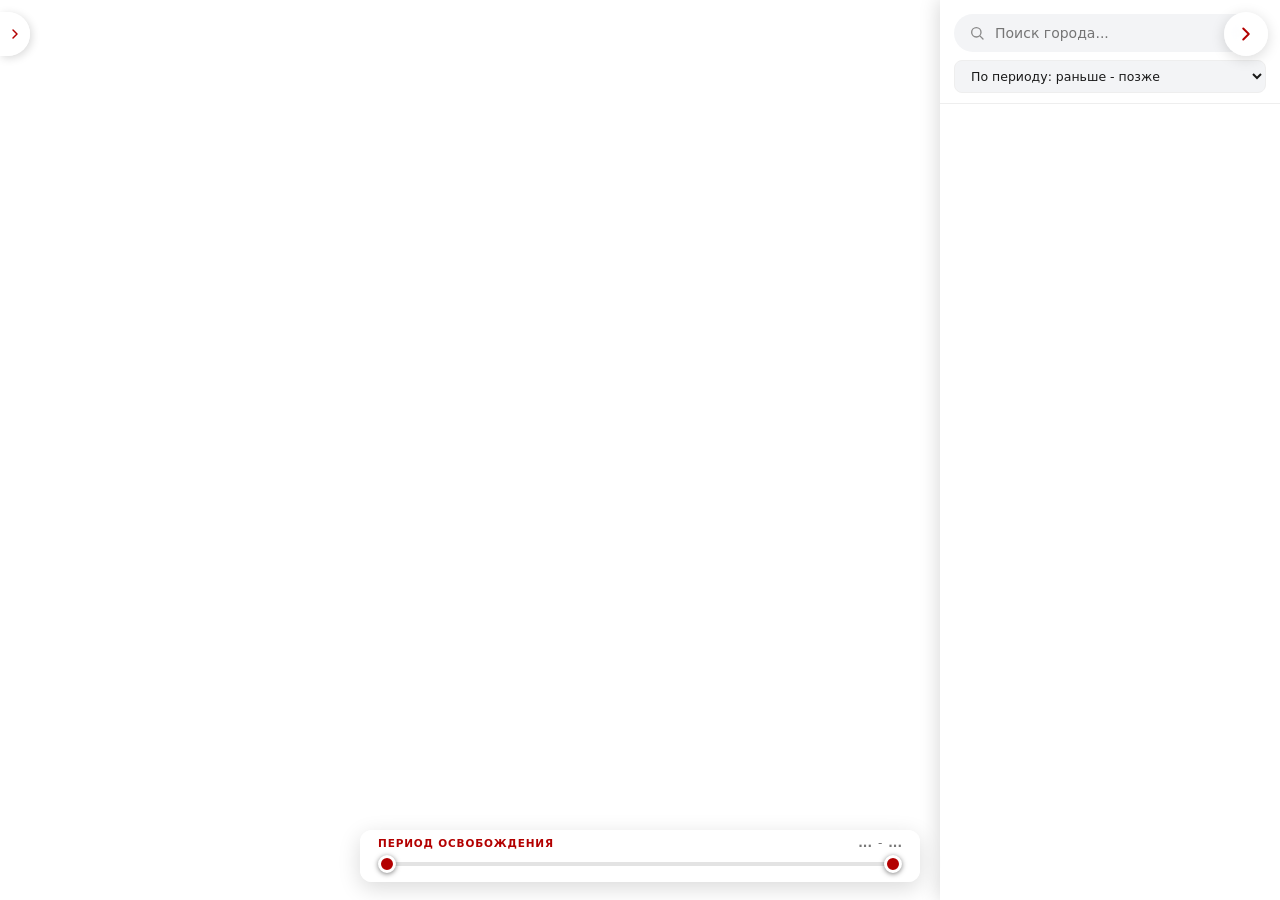
==== commit 211aafaf: "Update index.html" ====
--- a/index.html
+++ b/index.html
@@ -26,7 +26,7 @@
     </div>
   </div>
 
-  <aside id="panel" class="panel">
+  <aside id="panel" class="panel closed">
     <div class="panel-head">
       <div class="search-box">
         <svg class="search-icon" viewBox="0 0 24 24" fill="none" stroke="currentColor" stroke-width="2" stroke-linecap="round">
@@ -39,7 +39,12 @@
         </button>
       </div>
       <div class="sort-row">
-        <select id="sort-select" class="sort-select" aria-label="Сортировка"></select>
+        <select id="sort-select" class="sort-select" aria-label="Сортировка">
+          <option value="date-asc">По периоду: раньше - позже</option>
+          <option value="date-desc">По периоду: позже - раньше</option>
+          <option value="title-asc">По алфавиту (А - Я)</option>
+          <option value="title-desc">По алфавиту (Я - А)</option>
+        </select>
       </div>
     </div>
     <div id="list-view" class="panel-view"></div>
--- a/style.css
+++ b/style.css
@@ -15,7 +15,6 @@
   --empty-col: #aaaaaa;
   --input-text: #1a1a1a;
   --shadow: rgba(0, 0, 0, 0.15);
-  --outline: #000000;
   --lang-bg: #eef0f2;
   --lang-bg-hover: #e2e5e8;
   --close-bg: #eeeeee;
@@ -44,7 +43,6 @@
   --empty-col: #666666;
   --input-text: #e8e8e8;
   --shadow: rgba(0, 0, 0, 0.6);
-  --outline: #ffffff;
   --lang-bg: #2a2a2a;
   --lang-bg-hover: #333333;
   --close-bg: #2a2a2a;
@@ -59,19 +57,28 @@
 
 * { box-sizing: border-box; }
 
-html, body {
+html {
+  height: 100%;
+  overflow: hidden;
+  overscroll-behavior: none;
+}
+body {
   margin: 0; padding: 0;
   height: 100%;
   overflow: hidden;
+  overscroll-behavior: none;
   font-family: system-ui, -apple-system, "Segoe UI", Roboto, sans-serif;
   color: var(--text);
   background: var(--bg);
   transition: background-color 0.3s, color 0.3s;
-}
+  -webkit-text-size-adjust: 100%;
+}
+
+button { touch-action: manipulation; }
+input, select { font-family: inherit; }
 
 #map { position: absolute; inset: 0; z-index: 1; background: var(--bg); }
-
-.leaflet-container { background: var(--bg); }
+.leaflet-container { background: var(--bg); touch-action: none; }
 
 [data-theme="dark"] .leaflet-tile-pane {
   filter: invert(1) hue-rotate(180deg) brightness(0.85) contrast(0.9);
@@ -87,6 +94,16 @@
   border-bottom-color: #444444;
 }
 [data-theme="dark"] .leaflet-bar a:hover { background: #333333; }
+
+.leaflet-control-attribution {
+  font-size: 10px;
+  background: rgba(255, 255, 255, 0.7);
+}
+.leaflet-control-attribution a { color: #0b5ed7; }
+
+@media (max-width: 720px) {
+  .leaflet-control-zoom { display: none !important; }
+}
 
 .panel {
   position: absolute;
@@ -99,6 +116,7 @@
   z-index: 500;
   display: flex; flex-direction: column;
   transition: transform .28s ease, background-color 0.3s;
+  touch-action: pan-y;
 }
 .panel.closed { transform: translateX(100%); }
 
@@ -139,10 +157,29 @@
 .search-clear {
   border: none; background: var(--close-bg); color: var(--close-col);
   border-radius: 50%; width: 20px; height: 20px;
-  font-size: 14px; line-height: 1; padding: 0;
+  padding: 0;
   cursor: pointer;
   display: flex; align-items: center; justify-content: center;
-}
+  transition: background-color .15s;
+}
+.search-clear:hover { background: var(--close-bg-hover); }
+.search-clear svg { width: 12px; height: 12px; }
+
+.sort-row { margin-top: 8px; }
+.sort-select {
+  width: 100%;
+  padding: 7px 12px;
+  border-radius: 8px;
+  border: 1px solid var(--panel-border);
+  background: var(--search-bg);
+  color: var(--text);
+  font-size: 12.5px;
+  cursor: pointer;
+  outline: none;
+  transition: background-color .15s, border-color .15s;
+}
+.sort-select:hover { background: var(--hover-bg); }
+.sort-select:focus { border-color: var(--red); }
 
 .panel-view { flex: 1; overflow-y: auto; padding: 6px 0; }
 .panel-view[hidden] { display: none; }
@@ -165,7 +202,7 @@
   width: 54px; height: 54px; flex: 0 0 auto;
   border-radius: 8px;
   background: var(--empty-bg) center/cover no-repeat;
-  color: var(--empty-col); font-size: 22px; font-weight: 700;
+  color: var(--empty-col);
   display: flex; align-items: center; justify-content: center;
   overflow: hidden;
   transition: background-color 0.3s;
@@ -192,7 +229,7 @@
   gap: 8px;
 }
 .detail-back {
-  display: inline-flex; align-items: center; gap: 4px;
+  display: inline-flex; align-items: center; gap: 6px;
   background: var(--red); color: #ffffff;
   border: none; border-radius: 8px;
   font-size: 13px; font-weight: 600;
@@ -201,6 +238,7 @@
 }
 .detail-back:hover { background: var(--red-hover); }
 .detail-back:active { transform: scale(0.97); }
+.detail-back svg.back-arrow { width: 15px; height: 15px; }
 .detail-lang {
   width: 38px; height: 38px; flex: 0 0 auto;
   border-radius: 50%;
@@ -215,7 +253,7 @@
 .detail-lang:active { transform: scale(0.95); }
 
 .detail-body { padding: 6px 16px 24px; }
-.detail-title { font-size: 22px; font-weight: 700; color: var(--red); margin: 6px 0 4px; }
+.detail-title { font-size: 22px; font-weight: 700; margin: 6px 0 4px; }
 .detail-date { font-size: 13.5px; color: var(--sub3); margin-bottom: 12px; }
 .detail-section { margin-top: 14px; }
 .detail-section h4 {
@@ -250,7 +288,6 @@
   word-break: break-word;
 }
 .detail-src a:hover { text-decoration: underline; }
-.detail-src a::before { content: "→ "; color: var(--red); font-weight: 700; }
 
 .detail-photos {
   display: flex; gap: 6px;
@@ -373,6 +410,7 @@
   padding: 6px 18px 8px;
   z-index: 500;
   transition: background-color 0.3s, box-shadow 0.3s;
+  touch-action: none;
 }
 @media (max-width: 960px) {
   .slider-bar { left: 16px; right: 16px; transform: none; width: auto; }
@@ -392,18 +430,12 @@
 }
 .slider-values { text-align: right; }
 .slider-values b {
-  color: var(--text); font-weight: 700;
-  text-shadow:
-    -1px -1px 0 var(--outline),
-    1px -1px 0 var(--outline),
-    -1px 1px 0 var(--outline),
-    1px 1px 0 var(--outline),
-    0 0 3px var(--outline);
-  transition: color 0.3s;
+  font-weight: 700;
+  transition: color 0.3s, text-shadow 0.3s;
 }
 .slider-values .sep { margin: 0 6px; color: var(--sub); }
 
-.range-wrap { position: relative; height: 20px; margin-top: 4px; }
+.range-wrap { position: relative; height: 20px; margin-top: 4px; touch-action: none; }
 .range-track {
   position: absolute;
   top: 50%; left: 0; right: 0;
@@ -413,7 +445,6 @@
 }
 .range-fill {
   position: absolute; top: 0; height: 100%;
-  background: linear-gradient(90deg, #ff9b28, #b30000);
   border-radius: 2px;
 }
 .range-wrap input[type=range] {
@@ -422,6 +453,7 @@
   background: none;
   -webkit-appearance: none; appearance: none; outline: none;
   pointer-events: none;
+  touch-action: none;
 }
 .range-wrap input[type=range]::-webkit-slider-runnable-track {
   background: transparent; border: none; height: 20px;
@@ -462,7 +494,7 @@
   width: 320px !important;
   font-size: 14px; line-height: 1.5; color: var(--text);
 }
-.popup-title { font-size: 18px; font-weight: 700; color: var(--red); margin: 0 0 2px; }
+.popup-title { font-size: 18px; font-weight: 700; margin: 0 0 2px; }
 .popup-date { font-size: 14px; font-weight: 600; color: var(--sub3); margin-bottom: 10px; }
 .popup-desc { margin: 8px 0; font-size: 14.5px; }
 .popup-memory {
@@ -483,7 +515,6 @@
   padding: 3px 0; word-break: break-word;
 }
 .popup-src a:hover { text-decoration: underline; }
-.popup-src a::before { content: "→ "; color: var(--red); font-weight: 700; }
 
 .popup-photos {
   display: flex; gap: 4px;
@@ -553,15 +584,16 @@
   width: 44px; height: 44px; border-radius: 50%;
   border: none;
   background: rgba(255, 255, 255, 0.94);
-  color: #b30000; font-size: 26px; font-weight: 700; line-height: 1;
+  color: #b30000;
   cursor: pointer;
   display: flex; align-items: center; justify-content: center;
   box-shadow: 0 2px 12px rgba(0, 0, 0, 0.5);
   z-index: 10001;
-  padding: 0 0 3px 0;
+  padding: 0;
   font-family: inherit;
   transition: background .15s, transform .15s;
 }
+.lightbox-close svg { width: 22px; height: 22px; }
 .lightbox-close:hover { background: #ffffff; transform: scale(1.05); }
 .lightbox-close:active { transform: scale(0.96); }
 
@@ -573,15 +605,16 @@
   border-radius: 50%;
   border: none;
   background: rgba(255, 255, 255, 0.85);
-  color: #b30000; font-size: 26px; font-weight: 700; line-height: 1;
+  color: #b30000;
   cursor: pointer;
   display: flex; align-items: center; justify-content: center;
   box-shadow: 0 2px 12px rgba(0, 0, 0, 0.5);
   z-index: 10001;
-  padding: 0 0 3px 0;
+  padding: 0;
   font-family: inherit;
   transition: background .15s, transform .15s;
 }
+.lightbox-nav svg { width: 22px; height: 22px; }
 .lightbox-nav:hover { background: #ffffff; }
 .lightbox-nav:active { transform: translateY(-50%) scale(0.96); }
 .lightbox-nav[hidden] { display: none; }
@@ -622,12 +655,14 @@
   backdrop-filter: blur(10px);
   -webkit-backdrop-filter: blur(10px);
   transition: transform .15s, background-color 0.3s;
+  will-change: transform;
+  transform: translateZ(0);
 }
 #fab svg {
   width: 22px; height: 22px;
   transition: transform .28s ease;
 }
-#fab:hover { transform: scale(1.05); }
+#fab:hover { transform: translateZ(0) scale(1.05); }
 body.panel-open #fab svg { transform: rotate(180deg); }
 
 .left-panel {
@@ -639,6 +674,8 @@
   flex-direction: column;
   align-items: flex-start;
   gap: 6px;
+  will-change: transform;
+  transform: translateZ(0);
 }
 .left-toggle {
   display: flex;
@@ -705,8 +742,8 @@
   .lightbox { padding: calc(56px + env(safe-area-inset-top, 0px)) 10px 14px; }
   #lightbox-img { max-height: calc(100vh - 150px); border-radius: 4px; }
   .lightbox-caption { font-size: 13.5px; }
-  .lightbox-close { width: 40px; height: 40px; font-size: 24px; }
-  .lightbox-nav { width: 44px; height: 44px; font-size: 22px; }
+  .lightbox-close { width: 40px; height: 40px; }
+  .lightbox-nav { width: 44px; height: 44px; }
   .lightbox-prev { left: 6px; }
   .lightbox-next { right: 6px; }
 }
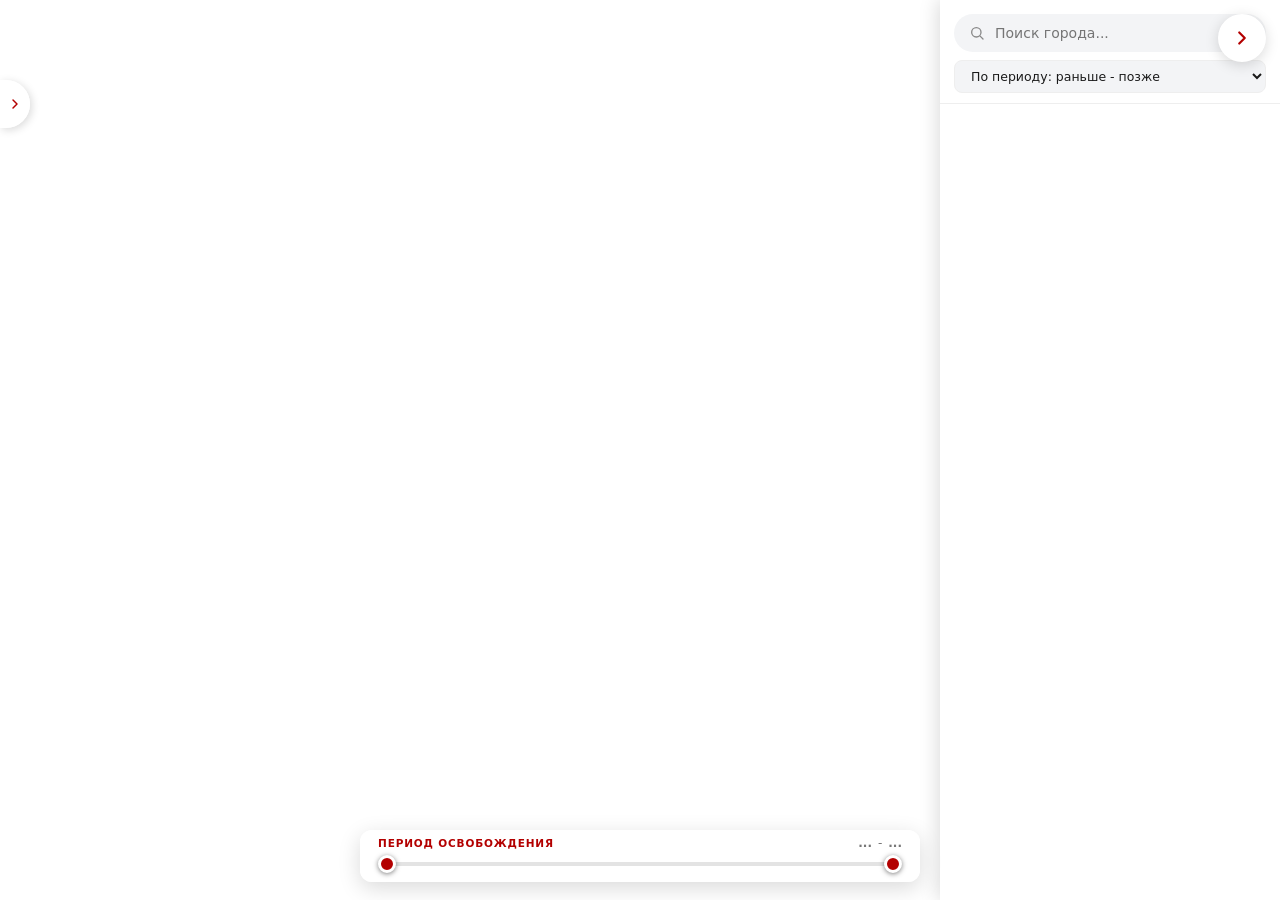
==== commit 1a8cbe19: "Update index.html" ====
--- a/index.html
+++ b/index.html
@@ -82,6 +82,10 @@
     </div>
   </div>
 
+  <button id="fab" class="fab-btn" type="button" aria-label="Меню" style="position: fixed; top: calc(14px + env(safe-area-inset-top, 0px)); right: calc(14px + env(safe-area-inset-right, 0px)); left: auto; bottom: auto; z-index: 9999; display: flex;">
+    <svg viewBox="0 0 24 24" fill="none" stroke="currentColor" stroke-width="2.4" stroke-linecap="round" stroke-linejoin="round"><polyline points="15 6 9 12 15 18"></polyline></svg>
+  </button>
+
   <script src="https://unpkg.com/leaflet@1.9.4/dist/leaflet.js"></script>
   <script src="https://unpkg.com/leaflet.markercluster@1.5.3/dist/leaflet.markercluster.js"></script>
   <script src="script.js"></script>
--- a/style.css
+++ b/style.css
@@ -13,7 +13,6 @@
   --hover-bg: #f7f7f9;
   --empty-bg: #eaeaea;
   --empty-col: #aaaaaa;
-  --input-text: #1a1a1a;
   --shadow: rgba(0, 0, 0, 0.15);
   --lang-bg: #eef0f2;
   --lang-bg-hover: #e2e5e8;
@@ -25,6 +24,8 @@
   --src: #0b5ed7;
   --mem-bg: #fff5f5;
   --sv-bg: rgba(255, 255, 255, 0.96);
+  --fab-bg: #ffffff;
+  --fab-col: #b30000;
 }
 [data-theme="dark"] {
   --bg: #121212;
@@ -41,7 +42,6 @@
   --hover-bg: #1e1e1e;
   --empty-bg: #2a2a2a;
   --empty-col: #666666;
-  --input-text: #e8e8e8;
   --shadow: rgba(0, 0, 0, 0.6);
   --lang-bg: #2a2a2a;
   --lang-bg-hover: #333333;
@@ -53,16 +53,13 @@
   --src: #5c9eff;
   --mem-bg: #2a1414;
   --sv-bg: rgba(24, 24, 24, 0.96);
+  --fab-bg: #1e1e1e;
+  --fab-col: #ff6b6b;
 }
 
 * { box-sizing: border-box; }
 
-html {
-  height: 100%;
-  overflow: hidden;
-  overscroll-behavior: none;
-}
-body {
+html, body {
   margin: 0; padding: 0;
   height: 100%;
   overflow: hidden;
@@ -72,13 +69,22 @@
   background: var(--bg);
   transition: background-color 0.3s, color 0.3s;
   -webkit-text-size-adjust: 100%;
+  -webkit-tap-highlight-color: transparent;
 }
 
 button { touch-action: manipulation; }
 input, select { font-family: inherit; }
 
-#map { position: absolute; inset: 0; z-index: 1; background: var(--bg); }
-.leaflet-container { background: var(--bg); touch-action: none; }
+#map {
+  position: absolute;
+  inset: 0;
+  z-index: 1;
+  background: var(--bg);
+}
+.leaflet-container {
+  background: var(--bg);
+  touch-action: none;
+}
 
 [data-theme="dark"] .leaflet-tile-pane {
   filter: invert(1) hue-rotate(180deg) brightness(0.85) contrast(0.9);
@@ -98,6 +104,7 @@
 .leaflet-control-attribution {
   font-size: 10px;
   background: rgba(255, 255, 255, 0.7);
+  padding: 2px 6px;
 }
 .leaflet-control-attribution a { color: #0b5ed7; }
 
@@ -117,6 +124,7 @@
   display: flex; flex-direction: column;
   transition: transform .28s ease, background-color 0.3s;
   touch-action: pan-y;
+  will-change: transform;
 }
 .panel.closed { transform: translateX(100%); }
 
@@ -180,6 +188,10 @@
 }
 .sort-select:hover { background: var(--hover-bg); }
 .sort-select:focus { border-color: var(--red); }
+.sort-select option {
+  background: var(--panel-bg);
+  color: var(--text);
+}
 
 .panel-view { flex: 1; overflow-y: auto; padding: 6px 0; }
 .panel-view[hidden] { display: none; }
@@ -230,13 +242,13 @@
 }
 .detail-back {
   display: inline-flex; align-items: center; gap: 6px;
-  background: var(--red); color: #ffffff;
+  color: #ffffff;
   border: none; border-radius: 8px;
   font-size: 13px; font-weight: 600;
   padding: 8px 14px; cursor: pointer; font-family: inherit;
-  transition: background-color .15s, transform .12s;
-}
-.detail-back:hover { background: var(--red-hover); }
+  transition: filter .15s, transform .12s;
+}
+.detail-back:hover { filter: brightness(0.88); }
 .detail-back:active { transform: scale(0.97); }
 .detail-back svg.back-arrow { width: 15px; height: 15px; }
 .detail-lang {
@@ -258,13 +270,22 @@
 .detail-section { margin-top: 14px; }
 .detail-section h4 {
   font-size: 11px; letter-spacing: .08em; text-transform: uppercase;
-  color: var(--red); margin: 0 0 6px; font-weight: 700;
+  color: var(--sec-color, var(--red));
+  margin: 0 0 6px; font-weight: 700;
+  transition: color 0.3s;
 }
 .detail-section p { font-size: 14px; line-height: 1.55; margin: 0 0 8px; }
 .detail-section ul { margin: 0; padding-left: 18px; font-size: 14px; line-height: 1.55; }
 .detail-section ul li { margin-bottom: 4px; }
 
-.detail-memory h4 { color: var(--sec-color, var(--red)); }
+.heroes-list a {
+  color: var(--src);
+  text-decoration: none;
+  transition: color 0.15s;
+}
+.heroes-list a:hover {
+  text-decoration: underline;
+}
 
 .monument { display: flex; gap: 10px; padding: 8px 0; border-top: 1px solid var(--section-line); }
 .monument:first-child { border-top: none; padding-top: 0; }
@@ -410,7 +431,6 @@
   padding: 6px 18px 8px;
   z-index: 500;
   transition: background-color 0.3s, box-shadow 0.3s;
-  touch-action: none;
 }
 @media (max-width: 960px) {
   .slider-bar { left: 16px; right: 16px; transform: none; width: auto; }
@@ -435,7 +455,12 @@
 }
 .slider-values .sep { margin: 0 6px; color: var(--sub); }
 
-.range-wrap { position: relative; height: 20px; margin-top: 4px; touch-action: none; }
+.range-wrap {
+  position: relative;
+  height: 20px;
+  margin-top: 4px;
+  touch-action: none;
+}
 .range-track {
   position: absolute;
   top: 50%; left: 0; right: 0;
@@ -509,7 +534,11 @@
   letter-spacing: .08em; text-transform: uppercase;
   color: var(--mem-color, var(--red)); font-weight: 700; margin-bottom: 4px;
 }
-.popup-src { margin-top: 10px; padding-top: 8px; border-top: 1px solid var(--section-line); font-size: 13px; }
+.popup-src {
+  margin-top: 10px; padding-top: 8px;
+  border-top: 1px solid var(--section-line);
+  font-size: 13px;
+}
 .popup-src a {
   display: block; color: var(--src); text-decoration: none;
   padding: 3px 0; word-break: break-word;
@@ -637,53 +666,65 @@
 .lightbox-num[hidden] { display: none; }
 
 #fab {
-  display: flex;
   position: fixed;
-  top: calc(12px + env(safe-area-inset-top, 0px));
-  right: calc(12px + env(safe-area-inset-right, 0px));
-  width: 44px; height: 44px;
+  top: calc(16px + env(safe-area-inset-top, 0px));
+  right: 16px;
+  left: auto;
+  bottom: auto;
+  width: 48px;
+  height: 48px;
   border-radius: 50%;
   border: none;
-  background: var(--panel-bg);
-  color: var(--red);
-  cursor: pointer;
+  background: var(--fab-bg);
+  color: var(--fab-col);
+  cursor: pointer;
+  display: flex;
   align-items: center;
   justify-content: center;
   box-shadow: 0 3px 14px var(--shadow);
-  z-index: 900;
+  z-index: 1300;
   padding: 0;
+  touch-action: manipulation;
   backdrop-filter: blur(10px);
   -webkit-backdrop-filter: blur(10px);
-  transition: transform .15s, background-color 0.3s;
+  transition: background-color 0.3s, box-shadow 0.3s;
   will-change: transform;
-  transform: translateZ(0);
 }
 #fab svg {
-  width: 22px; height: 22px;
+  width: 22px;
+  height: 22px;
   transition: transform .28s ease;
 }
-#fab:hover { transform: translateZ(0) scale(1.05); }
+#fab:hover { filter: brightness(0.95); }
 body.panel-open #fab svg { transform: rotate(180deg); }
+
+@media (max-width: 720px) {
+  #fab {
+    top: calc(14px + env(safe-area-inset-top, 0px));
+    right: 14px;
+    width: 50px;
+    height: 50px;
+    box-shadow: 0 4px 18px rgba(0, 0, 0, 0.35);
+  }
+}
 
 .left-panel {
   position: fixed;
   left: 0;
-  top: calc(12px + env(safe-area-inset-top, 0px));
+  top: calc(80px + env(safe-area-inset-top, 0px));
   z-index: 850;
   display: flex;
   flex-direction: column;
   align-items: flex-start;
   gap: 6px;
-  will-change: transform;
-  transform: translateZ(0);
 }
 .left-toggle {
   display: flex;
   align-items: center;
   justify-content: center;
   width: 30px;
-  height: 44px;
-  border-radius: 0 22px 22px 0;
+  height: 48px;
+  border-radius: 0 24px 24px 0;
   border: none;
   background: var(--panel-bg);
   color: var(--red);
@@ -692,6 +733,7 @@
   backdrop-filter: blur(10px);
   -webkit-backdrop-filter: blur(10px);
   transition: background-color 0.3s, transform .15s;
+  touch-action: manipulation;
 }
 .left-toggle:hover { transform: translateX(2px); }
 .left-toggle svg {
@@ -730,6 +772,7 @@
   cursor: pointer;
   display: flex; align-items: center; justify-content: center;
   transition: background-color .15s, transform .12s;
+  touch-action: manipulation;
 }
 .left-btn:hover { background: var(--lang-bg-hover); }
 .left-btn:active { transform: scale(0.94); }
@@ -739,6 +782,9 @@
 [data-theme="dark"] #theme-btn .icon-moon { display: block; }
 
 @media (max-width: 720px) {
+  .left-panel {
+    top: calc(72px + env(safe-area-inset-top, 0px));
+  }
   .lightbox { padding: calc(56px + env(safe-area-inset-top, 0px)) 10px 14px; }
   #lightbox-img { max-height: calc(100vh - 150px); border-radius: 4px; }
   .lightbox-caption { font-size: 13.5px; }
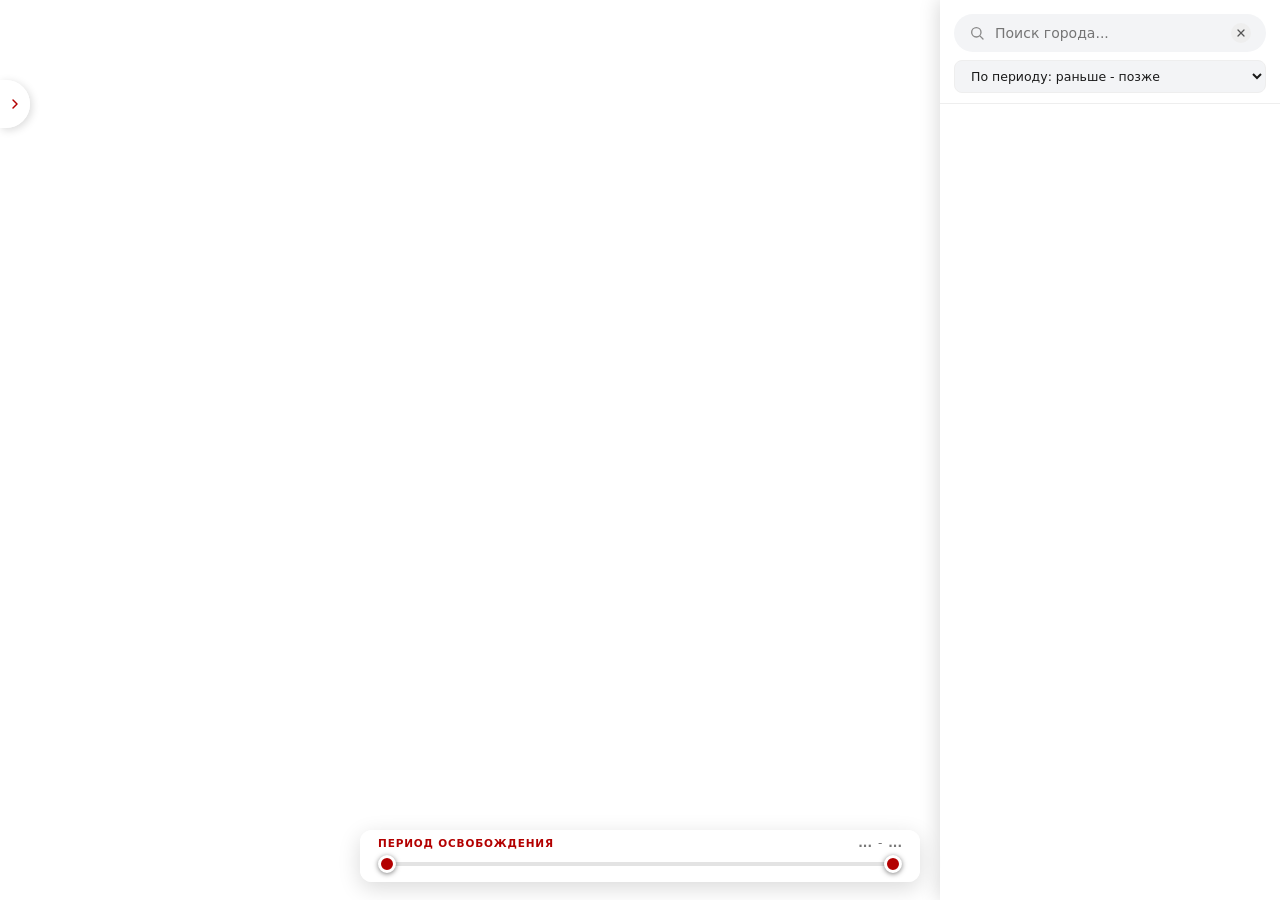
==== commit 1b728ae2: "Update index.html" ====
--- a/index.html
+++ b/index.html
@@ -2,7 +2,7 @@
 <html lang="ru" data-theme="light">
 <head>
   <meta charset="UTF-8">
-  <meta name="viewport" content="width=device-width, initial-scale=1.0, maximum-scale=1.0, viewport-fit=cover">
+  <meta name="viewport" content="width=device-width, initial-scale=1.0, maximum-scale=1.0, user-scalable=no, viewport-fit=cover">
   <title>Карта освобождения Беларуси 1943–1944</title>
   <link rel="icon" href="data:,">
   <link rel="stylesheet" href="https://unpkg.com/leaflet@1.9.4/dist/leaflet.css">
@@ -26,7 +26,7 @@
     </div>
   </div>
 
-  <aside id="panel" class="panel closed">
+  <aside id="panel" class="panel closed fully-closed">
     <div class="panel-head">
       <div class="search-box">
         <svg class="search-icon" viewBox="0 0 24 24" fill="none" stroke="currentColor" stroke-width="2" stroke-linecap="round">
@@ -82,9 +82,11 @@
     </div>
   </div>
 
-  <button id="fab" class="fab-btn" type="button" aria-label="Меню" style="position: fixed; top: calc(14px + env(safe-area-inset-top, 0px)); right: calc(14px + env(safe-area-inset-right, 0px)); left: auto; bottom: auto; z-index: 9999; display: flex;">
-    <svg viewBox="0 0 24 24" fill="none" stroke="currentColor" stroke-width="2.4" stroke-linecap="round" stroke-linejoin="round"><polyline points="15 6 9 12 15 18"></polyline></svg>
-  </button>
+  <div id="fab-wrap" class="fab-wrap">
+    <button id="fab" class="fab-btn" type="button" aria-label="Меню">
+      <svg viewBox="0 0 24 24" fill="none" stroke="currentColor" stroke-width="2.4" stroke-linecap="round" stroke-linejoin="round"><polyline points="15 6 9 12 15 18"></polyline></svg>
+    </button>
+  </div>
 
   <script src="https://unpkg.com/leaflet@1.9.4/dist/leaflet.js"></script>
   <script src="https://unpkg.com/leaflet.markercluster@1.5.3/dist/leaflet.markercluster.js"></script>
--- a/style.css
+++ b/style.css
@@ -666,45 +666,39 @@
 .lightbox-num[hidden] { display: none; }
 
 #fab {
-  position: fixed;
-  top: calc(16px + env(safe-area-inset-top, 0px));
-  right: 16px;
-  left: auto;
-  bottom: auto;
-  width: 48px;
-  height: 48px;
-  border-radius: 50%;
-  border: none;
-  background: var(--fab-bg);
-  color: var(--fab-col);
-  cursor: pointer;
-  display: flex;
-  align-items: center;
-  justify-content: center;
-  box-shadow: 0 3px 14px var(--shadow);
-  z-index: 1300;
-  padding: 0;
-  touch-action: manipulation;
-  backdrop-filter: blur(10px);
-  -webkit-backdrop-filter: blur(10px);
-  transition: background-color 0.3s, box-shadow 0.3s;
-  will-change: transform;
+  align-items: center !important;
+  justify-content: center !important;
+  width: 48px !important;
+  height: 48px !important;
+  border-radius: 50% !important;
+  border: none !important;
+  background: var(--fab-bg) !important;
+  color: var(--fab-col) !important;
+  cursor: pointer !important;
+  box-shadow: 0 3px 14px var(--shadow) !important;
+  padding: 0 !important;
+  margin: 0 !important;
+  touch-action: manipulation !important;
+  visibility: visible !important;
+  opacity: 1 !important;
+  pointer-events: auto !important;
+  transition: background-color 0.3s, box-shadow 0.3s, filter .15s !important;
 }
 #fab svg {
   width: 22px;
   height: 22px;
+  display: block;
   transition: transform .28s ease;
+  pointer-events: none;
 }
 #fab:hover { filter: brightness(0.95); }
 body.panel-open #fab svg { transform: rotate(180deg); }
 
 @media (max-width: 720px) {
   #fab {
-    top: calc(14px + env(safe-area-inset-top, 0px));
-    right: 14px;
-    width: 50px;
-    height: 50px;
-    box-shadow: 0 4px 18px rgba(0, 0, 0, 0.35);
+    width: 52px !important;
+    height: 52px !important;
+    box-shadow: 0 4px 18px rgba(0, 0, 0, 0.35) !important;
   }
 }
 
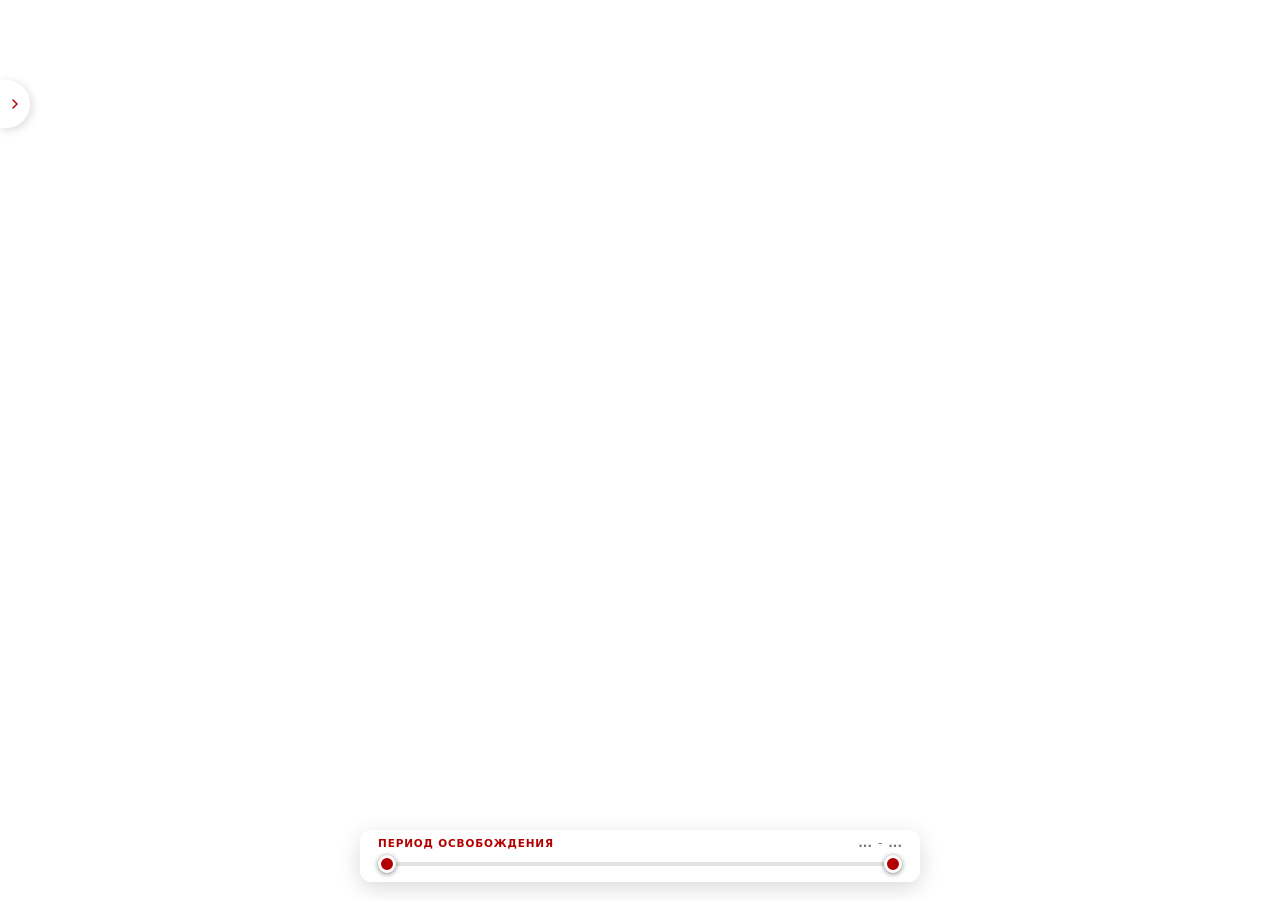
==== commit 2220e140: "Update index.html" ====
--- a/index.html
+++ b/index.html
@@ -82,11 +82,9 @@
     </div>
   </div>
 
-  <div id="fab-wrap" class="fab-wrap">
-    <button id="fab" class="fab-btn" type="button" aria-label="Меню">
-      <svg viewBox="0 0 24 24" fill="none" stroke="currentColor" stroke-width="2.4" stroke-linecap="round" stroke-linejoin="round"><polyline points="15 6 9 12 15 18"></polyline></svg>
-    </button>
-  </div>
+  <button id="fab" type="button" aria-label="Меню">
+    <svg viewBox="0 0 24 24" fill="none" stroke="currentColor" stroke-width="2.4" stroke-linecap="round" stroke-linejoin="round"><polyline points="15 6 9 12 15 18"></polyline></svg>
+  </button>
 
   <script src="https://unpkg.com/leaflet@1.9.4/dist/leaflet.js"></script>
   <script src="https://unpkg.com/leaflet.markercluster@1.5.3/dist/leaflet.markercluster.js"></script>
--- a/style.css
+++ b/style.css
@@ -60,9 +60,13 @@
 * { box-sizing: border-box; }
 
 html, body {
-  margin: 0; padding: 0;
+  margin: 0;
+  padding: 0;
+  width: 100%;
+  max-width: 100%;
   height: 100%;
   overflow: hidden;
+  overflow: clip;
   overscroll-behavior: none;
   font-family: system-ui, -apple-system, "Segoe UI", Roboto, sans-serif;
   color: var(--text);
@@ -70,6 +74,7 @@
   transition: background-color 0.3s, color 0.3s;
   -webkit-text-size-adjust: 100%;
   -webkit-tap-highlight-color: transparent;
+  touch-action: pan-y;
 }
 
 button { touch-action: manipulation; }
@@ -114,19 +119,29 @@
 
 .panel {
   position: absolute;
-  top: 0; right: 0; bottom: 0;
+  top: 0;
+  right: 0;
+  bottom: 0;
   width: 340px;
   background: var(--panel-bg);
   backdrop-filter: blur(10px);
   -webkit-backdrop-filter: blur(10px);
   box-shadow: -2px 0 18px var(--shadow);
   z-index: 500;
-  display: flex; flex-direction: column;
+  display: flex;
+  flex-direction: column;
+  touch-action: pan-y;
+  visibility: visible;
   transition: transform .28s ease, background-color 0.3s;
-  touch-action: pan-y;
-  will-change: transform;
-}
-.panel.closed { transform: translateX(100%); }
+}
+.panel.closed {
+  transform: translateX(100%);
+  visibility: hidden;
+  transition: transform .28s ease, visibility 0s .28s, background-color 0.3s;
+}
+.panel.fully-closed {
+  display: none !important;
+}
 
 @media (max-width: 720px) {
   .panel { width: 88vw; }
@@ -402,7 +417,6 @@
   pointer-events: none;
   animation: pinring 900ms ease-out 1 forwards;
   box-shadow: 0 0 10px rgba(255, 255, 255, 0.8);
-  will-change: transform, opacity, border-width;
 }
 
 .cluster-wrap { background: none !important; border: none !important; }
@@ -665,40 +679,58 @@
 }
 .lightbox-num[hidden] { display: none; }
 
+.fab-wrap {
+  position: fixed;
+  top: 0;
+  left: 0;
+  width: 100vw;
+  height: 100vh;
+  width: 100dvw;
+  height: 100dvh;
+  pointer-events: none;
+  z-index: 9999;
+  overflow: visible;
+}
+
 #fab {
-  align-items: center !important;
-  justify-content: center !important;
-  width: 48px !important;
-  height: 48px !important;
-  border-radius: 50% !important;
-  border: none !important;
-  background: var(--fab-bg) !important;
-  color: var(--fab-col) !important;
-  cursor: pointer !important;
-  box-shadow: 0 3px 14px var(--shadow) !important;
-  padding: 0 !important;
-  margin: 0 !important;
-  touch-action: manipulation !important;
-  visibility: visible !important;
-  opacity: 1 !important;
-  pointer-events: auto !important;
-  transition: background-color 0.3s, box-shadow 0.3s, filter .15s !important;
+  position: absolute;
+  top: calc(14px + env(safe-area-inset-top, 0px));
+  right: calc(14px + env(safe-area-inset-right, 0px));
+  left: auto;
+  bottom: auto;
+  width: 48px;
+  height: 48px;
+  border-radius: 50%;
+  border: none;
+  background: var(--fab-bg);
+  color: var(--fab-col);
+  cursor: pointer;
+  display: flex;
+  align-items: center;
+  justify-content: center;
+  box-shadow: 0 3px 14px var(--shadow);
+  padding: 0;
+  margin: 0;
+  pointer-events: auto;
+  touch-action: manipulation;
+  transition: background-color 0.3s, box-shadow 0.3s, filter .15s;
 }
 #fab svg {
   width: 22px;
   height: 22px;
   display: block;
+  pointer-events: none;
   transition: transform .28s ease;
-  pointer-events: none;
 }
 #fab:hover { filter: brightness(0.95); }
 body.panel-open #fab svg { transform: rotate(180deg); }
 
 @media (max-width: 720px) {
   #fab {
-    width: 52px !important;
-    height: 52px !important;
-    box-shadow: 0 4px 18px rgba(0, 0, 0, 0.35) !important;
+    width: 50px;
+    height: 50px;
+    top: calc(12px + env(safe-area-inset-top, 0px));
+    right: calc(12px + env(safe-area-inset-right, 0px));
   }
 }
 
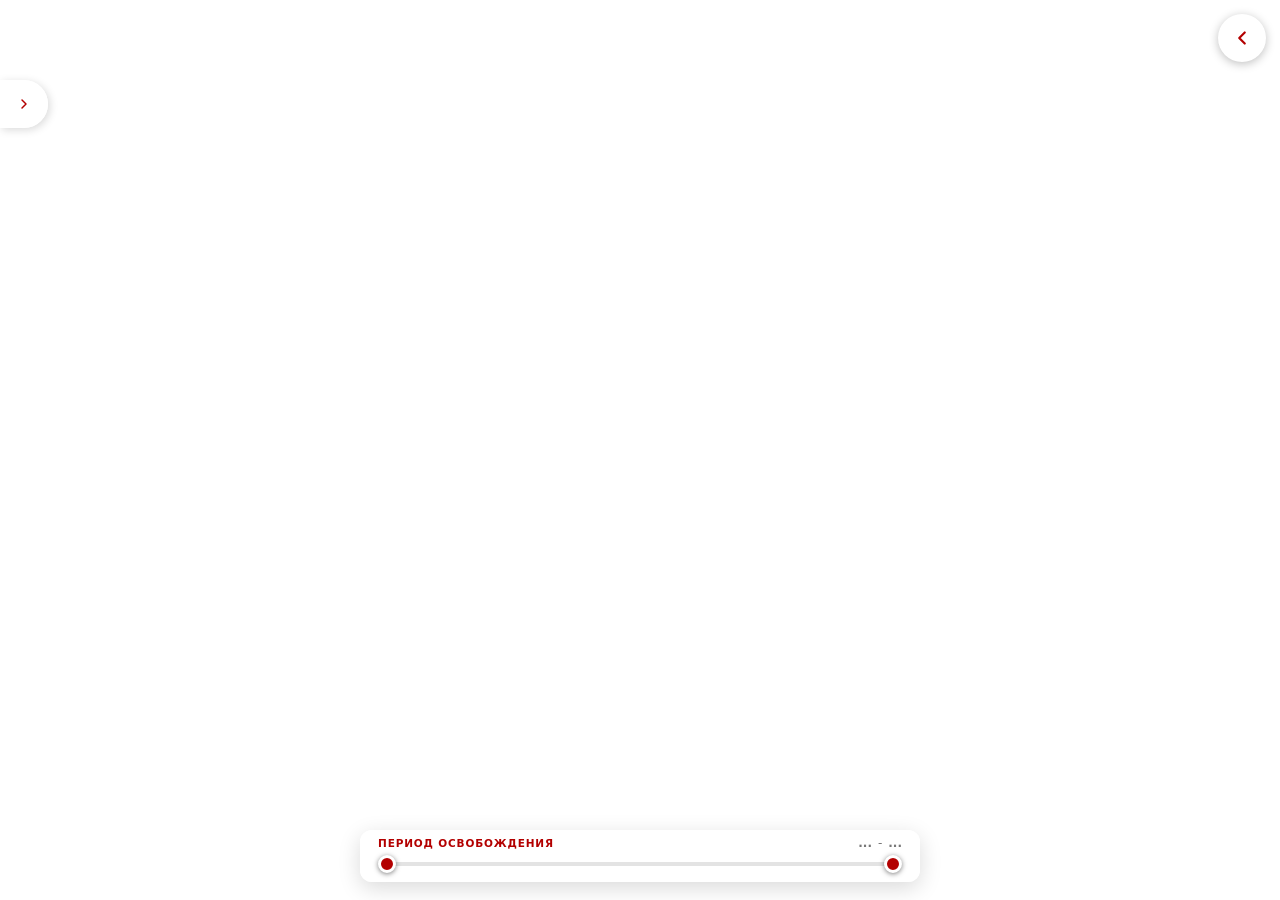
==== commit ae7e8b15: "Update index.html" ====
--- a/index.html
+++ b/index.html
@@ -4,7 +4,10 @@
   <meta charset="UTF-8">
   <meta name="viewport" content="width=device-width, initial-scale=1.0, maximum-scale=1.0, user-scalable=no, viewport-fit=cover">
   <title>Карта освобождения Беларуси 1943–1944</title>
-  <link rel="icon" href="data:,">
+  <link rel="icon" type="image/x-icon" href="icons/ikonkw.ico">
+  <link rel="icon" type="image/png" sizes="32x32" href="icons/favicon-32x32.png">
+  <link rel="icon" type="image/png" sizes="16x16" href="icons/favicon-16x16.png">
+  <link rel="apple-touch-icon" sizes="180x180" href="icons/apple-touch-icon.png">
   <link rel="stylesheet" href="https://unpkg.com/leaflet@1.9.4/dist/leaflet.css">
   <link rel="stylesheet" href="https://unpkg.com/leaflet.markercluster@1.5.3/dist/MarkerCluster.css">
   <link rel="stylesheet" href="https://unpkg.com/leaflet.markercluster@1.5.3/dist/MarkerCluster.Default.css">
--- a/style.css
+++ b/style.css
@@ -24,8 +24,6 @@
   --src: #0b5ed7;
   --mem-bg: #fff5f5;
   --sv-bg: rgba(255, 255, 255, 0.96);
-  --fab-bg: #ffffff;
-  --fab-col: #b30000;
 }
 [data-theme="dark"] {
   --bg: #121212;
@@ -53,8 +51,6 @@
   --src: #5c9eff;
   --mem-bg: #2a1414;
   --sv-bg: rgba(24, 24, 24, 0.96);
-  --fab-bg: #1e1e1e;
-  --fab-col: #ff6b6b;
 }
 
 * { box-sizing: border-box; }
@@ -63,10 +59,8 @@
   margin: 0;
   padding: 0;
   width: 100%;
-  max-width: 100%;
   height: 100%;
   overflow: hidden;
-  overflow: clip;
   overscroll-behavior: none;
   font-family: system-ui, -apple-system, "Segoe UI", Roboto, sans-serif;
   color: var(--text);
@@ -132,7 +126,7 @@
   flex-direction: column;
   touch-action: pan-y;
   visibility: visible;
-  transition: transform .28s ease, background-color 0.3s;
+  transition: transform .28s ease, background-color 0.3s, visibility 0s;
 }
 .panel.closed {
   transform: translateX(100%);
@@ -679,41 +673,35 @@
 }
 .lightbox-num[hidden] { display: none; }
 
-.fab-wrap {
-  position: fixed;
-  top: 0;
-  left: 0;
-  width: 100vw;
-  height: 100vh;
-  width: 100dvw;
-  height: 100dvh;
-  pointer-events: none;
-  z-index: 9999;
-  overflow: visible;
-}
-
 #fab {
-  position: absolute;
-  top: calc(14px + env(safe-area-inset-top, 0px));
-  right: calc(14px + env(safe-area-inset-right, 0px));
-  left: auto;
-  bottom: auto;
-  width: 48px;
-  height: 48px;
-  border-radius: 50%;
-  border: none;
-  background: var(--fab-bg);
-  color: var(--fab-col);
-  cursor: pointer;
-  display: flex;
-  align-items: center;
-  justify-content: center;
-  box-shadow: 0 3px 14px var(--shadow);
-  padding: 0;
-  margin: 0;
-  pointer-events: auto;
-  touch-action: manipulation;
-  transition: background-color 0.3s, box-shadow 0.3s, filter .15s;
+  position: fixed !important;
+  top: calc(14px + env(safe-area-inset-top, 0px)) !important;
+  right: calc(14px + env(safe-area-inset-right, 0px)) !important;
+  left: auto !important;
+  bottom: auto !important;
+  z-index: 9000 !important;
+  width: 48px !important;
+  height: 48px !important;
+  display: flex !important;
+  align-items: center !important;
+  justify-content: center !important;
+  border-radius: 50% !important;
+  border: none !important;
+  padding: 0 !important;
+  margin: 0 !important;
+  pointer-events: auto !important;
+  touch-action: manipulation !important;
+  visibility: visible !important;
+  opacity: 1 !important;
+  background: #ffffff !important;
+  color: #b30000 !important;
+  box-shadow: 0 2px 10px rgba(0, 0, 0, 0.25) !important;
+  transition: background-color .3s, color .3s, filter .15s, box-shadow .3s;
+}
+[data-theme="dark"] #fab {
+  background: #1e1e1e !important;
+  color: #e8e8e8 !important;
+  box-shadow: 0 2px 10px rgba(0, 0, 0, 0.55) !important;
 }
 #fab svg {
   width: 22px;
@@ -722,15 +710,16 @@
   pointer-events: none;
   transition: transform .28s ease;
 }
-#fab:hover { filter: brightness(0.95); }
+#fab:hover { filter: brightness(0.94); }
+[data-theme="dark"] #fab:hover { filter: brightness(1.18); }
 body.panel-open #fab svg { transform: rotate(180deg); }
 
 @media (max-width: 720px) {
   #fab {
-    width: 50px;
-    height: 50px;
-    top: calc(12px + env(safe-area-inset-top, 0px));
-    right: calc(12px + env(safe-area-inset-right, 0px));
+    width: 52px !important;
+    height: 52px !important;
+    top: calc(12px + env(safe-area-inset-top, 0px)) !important;
+    right: calc(12px + env(safe-area-inset-right, 0px)) !important;
   }
 }
 
@@ -739,70 +728,103 @@
   left: 0;
   top: calc(80px + env(safe-area-inset-top, 0px));
   z-index: 850;
+  width: 48px;
   display: flex;
   flex-direction: column;
-  align-items: flex-start;
-  gap: 6px;
-}
-.left-toggle {
+  background: var(--panel-bg);
+  border-radius: 0 24px 24px 0;
+  box-shadow: 2px 2px 8px var(--shadow);
+  backdrop-filter: blur(10px);
+  -webkit-backdrop-filter: blur(10px);
+  overflow: hidden;
+  padding: 0;
+  margin: 0;
+  gap: 0;
+  transition: background-color 0.3s, box-shadow 0.3s;
+}
+
+.left-panel .left-toggle {
   display: flex;
   align-items: center;
   justify-content: center;
-  width: 30px;
+  width: 100%;
   height: 48px;
-  border-radius: 0 24px 24px 0;
+  flex: 0 0 auto;
   border: none;
-  background: var(--panel-bg);
+  border-radius: 0;
+  background: transparent;
   color: var(--red);
   cursor: pointer;
-  box-shadow: 2px 2px 8px var(--shadow);
-  backdrop-filter: blur(10px);
-  -webkit-backdrop-filter: blur(10px);
-  transition: background-color 0.3s, transform .15s;
+  box-shadow: none;
+  padding: 0;
+  margin: 0;
+  transition: background-color 0.15s;
   touch-action: manipulation;
-}
-.left-toggle:hover { transform: translateX(2px); }
-.left-toggle svg {
+  backdrop-filter: none;
+  -webkit-backdrop-filter: none;
+}
+.left-panel .left-toggle:hover {
+  background: var(--hover-bg);
+}
+.left-panel .left-toggle svg {
   width: 16px;
   height: 16px;
-  transition: transform .28s;
-}
-.left-panel.open .left-toggle svg { transform: rotate(180deg); }
-.left-body {
+  display: block;
+  transition: transform .18s ease;
+}
+.left-panel .left-toggle:hover svg {
+  transform: translateX(3px);
+}
+.left-panel.open .left-toggle svg {
+  transform: rotate(180deg);
+}
+.left-panel.open .left-toggle:hover svg {
+  transform: rotate(180deg) translateX(3px);
+}
+
+.left-panel .left-body {
   display: flex;
   flex-direction: column;
+  align-items: center;
   gap: 4px;
   padding: 0 6px;
-  background: var(--panel-bg);
-  border-radius: 0 18px 18px 0;
-  box-shadow: 2px 2px 12px var(--shadow);
-  backdrop-filter: blur(10px);
-  -webkit-backdrop-filter: blur(10px);
+  margin: 0;
+  background: transparent;
+  border-radius: 0;
+  box-shadow: none;
+  backdrop-filter: none;
+  -webkit-backdrop-filter: none;
   max-height: 0;
   overflow: hidden;
   opacity: 0;
-  transition: max-height .28s ease, opacity .2s, padding .2s, background-color 0.3s;
+  transition: max-height .28s ease, opacity .2s, padding .2s;
 }
 .left-panel.open .left-body {
   max-height: 200px;
   padding: 6px;
   opacity: 1;
 }
+
 .left-btn {
-  width: 36px; height: 36px;
+  width: 36px;
+  height: 36px;
+  flex: 0 0 auto;
   border-radius: 50%;
   border: none;
   background: var(--lang-bg);
   color: var(--text);
   font: 700 12px/1 system-ui, Arial, sans-serif;
   cursor: pointer;
-  display: flex; align-items: center; justify-content: center;
+  display: flex;
+  align-items: center;
+  justify-content: center;
   transition: background-color .15s, transform .12s;
   touch-action: manipulation;
 }
 .left-btn:hover { background: var(--lang-bg-hover); }
 .left-btn:active { transform: scale(0.94); }
 .left-btn svg { width: 18px; height: 18px; }
+
 #theme-btn .icon-moon { display: none; }
 [data-theme="dark"] #theme-btn .icon-sun { display: none; }
 [data-theme="dark"] #theme-btn .icon-moon { display: block; }
